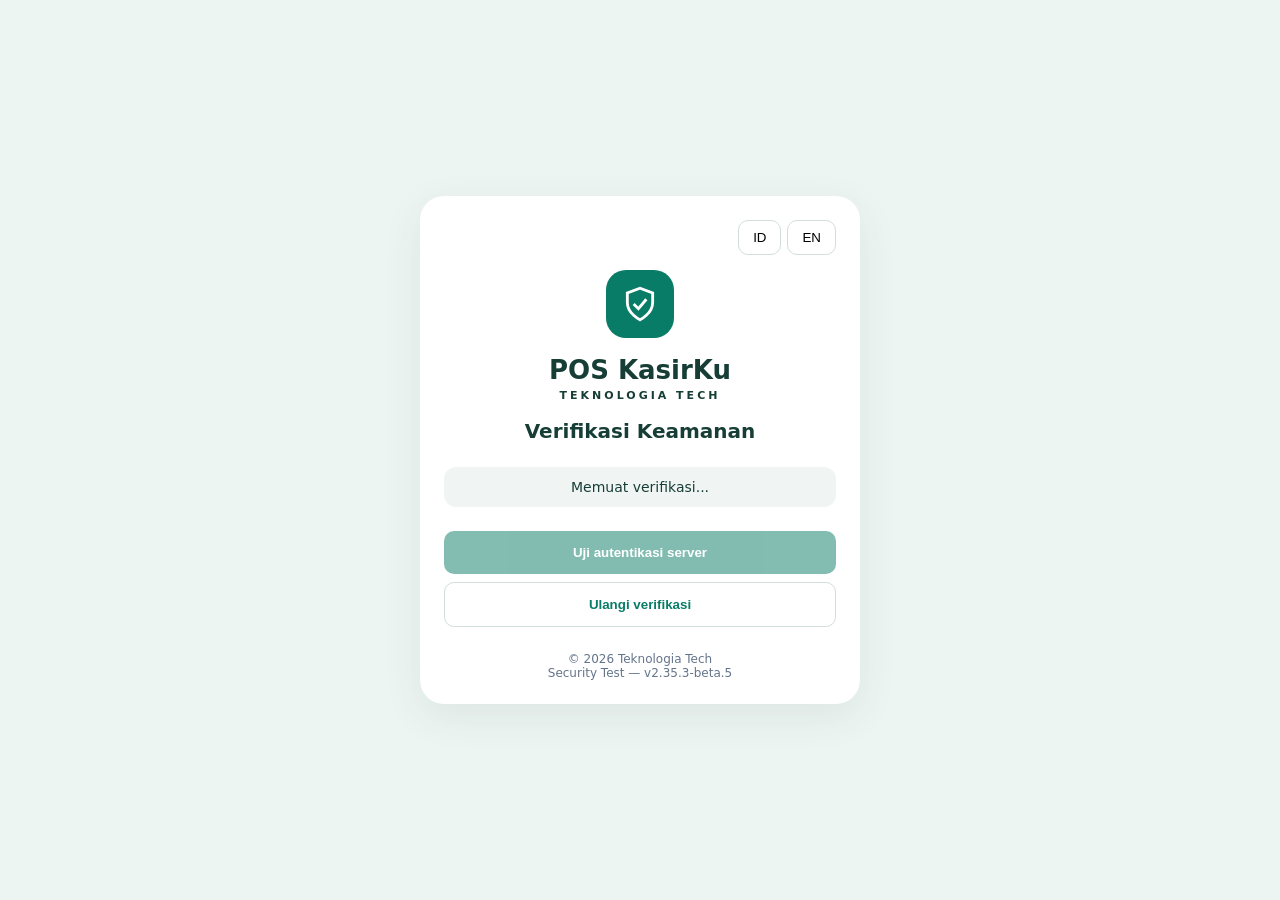
==== captcha.html @ 8009ff08 "Add files via upload" ====
<!DOCTYPE html>
<html lang="id">
<head>
<meta charset="UTF-8">
<meta name="viewport" content="width=device-width, initial-scale=1">
<meta name="referrer" content="no-referrer">
<meta name="robots" content="noindex,nofollow">
<title>Verifikasi Keamanan | POS KasirKu</title>

<style>
* { box-sizing: border-box; }
body {
  margin: 0;
  min-height: 100vh;
  display: grid;
  place-items: center;
  padding: 16px;
  background: #edf5f2;
  font-family: system-ui, sans-serif;
  color: #173e36;
}
main {
  width: 100%;
  max-width: 440px;
  padding: 24px;
  background: white;
  border-radius: 24px;
  box-shadow: 0 12px 40px #173e3615;
  text-align: center;
}
.logo {
  width: 68px;
  height: 68px;
  margin: 0 auto;
  background: #087c66;
  border-radius: 20px;
  display: grid;
  place-items: center;
}
h1 { font-size: 26px; margin-bottom: 4px; }
h2 { font-size: 20px; }
p { color: #64748b; line-height: 1.6; }
.brand {
  font-size: 11px;
  letter-spacing: 3px;
  font-weight: bold;
}
.language {
  display: flex;
  justify-content: flex-end;
  gap: 6px;
  margin-bottom: 15px;
}
button {
  border: 1px solid #d1ded9;
  border-radius: 10px;
  background: white;
  padding: 9px 14px;
  cursor: pointer;
}
button:disabled {
  opacity: .5;
  cursor: not-allowed;
}
#retry, #verify {
  width: 100%;
  padding: 14px;
  font-weight: bold;
  margin-top: 8px;
}
#verify {
  background: #087c66;
  color: white;
  border: 0;
}
#retry {
  color: #087c66;
}
#widget { margin: 24px 0; }
#status {
  padding: 12px;
  border-radius: 12px;
  background: #f0f5f3;
  font-size: 14px;
  margin-bottom: 16px;
}
#status.success {
  color: #087c66;
  background: #e0f5e9;
}
#status.error {
  color: #b91c1c;
  background: #fef2f2;
}
footer {
  font-size: 12px;
  color: #64748b;
  margin-top: 25px;
}
</style>
</head>

<body>
<main>
  <div class="language">
    <button id="lang-id" type="button">ID</button>
    <button id="lang-en" type="button">EN</button>
  </div>

  <div class="logo">
    <svg width="38" height="38"
         viewBox="0 0 24 24"
         fill="none"
         stroke="white"
         stroke-width="1.8"
         aria-hidden="true">
      <path d="M12 22s8-4 8-11V5l-8-3-8 3v6c0 7 8 11 8 11z"/>
      <path d="m8 12 3 3 5-6"/>
    </svg>
  </div>

  <h1>POS KasirKu</h1>
  <div class="brand">TEKNOLOGIA TECH</div>

  <h2 id="heading">Verifikasi Keamanan</h2>
  <p id="description"></p>

  <div id="widget"></div>

  <div id="status" role="status"
       aria-live="polite">
    Memuat verifikasi...
  </div>

  <button id="verify" type="button" disabled>
    Uji autentikasi server
  </button>

  <button id="retry" type="button">
    Ulangi verifikasi
  </button>

  <footer>
    © 2026 Teknologia Tech
    <br>
    Security Test — v2.35.3-beta.5
  </footer>
</main>

<script type="module">
import { createClient } from
"https://esm.sh/@supabase/supabase-js@2";

const SITE_KEY =
  "0x4AAAAAAGVklbjRU9m5_3Gk";

const SUPABASE_URL =
  "https://owemxpqdsivckapdijlw.supabase.co";

const SUPABASE_PUBLISHABLE_KEY =
  "sb_publishable_SkLHCYyHk6xi64DSNoS-YQ_I-SEwNlt";

const supabase = createClient(
  SUPABASE_URL,
  SUPABASE_PUBLISHABLE_KEY,
  {
    auth: {
      persistSession: false,
      autoRefreshToken: false,
      detectSessionInUrl: false
    }
  }
);

const messages = {
  id: {
    title: "Verifikasi Keamanan",
    desc: "Selesaikan CAPTCHA, kemudian uji autentikasi server.",
    loading: "Memuat verifikasi...",
    ready: "Silakan selesaikan pemeriksaan keamanan.",
    captcha: "CAPTCHA berhasil. Silakan uji autentikasi server.",
    processing: "Memvalidasi token melalui Supabase...",
    success: "Autentikasi Supabase dan validasi JWT berhasil.",
    expired: "Verifikasi kedaluwarsa. Silakan ulangi.",
    error: "Verifikasi gagal. Silakan coba kembali.",
    verify: "Uji autentikasi server",
    retry: "Ulangi verifikasi"
  },
  en: {
    title: "Security Verification",
    desc: "Complete CAPTCHA, then test server authentication.",
    loading: "Loading verification...",
    ready: "Please complete the security check.",
    captcha: "CAPTCHA completed. Test server authentication.",
    processing: "Validating token through Supabase...",
    success: "Supabase authentication and JWT validation successful.",
    expired: "Verification expired. Please try again.",
    error: "Verification failed. Please try again.",
    verify: "Test server authentication",
    retry: "Retry verification"
  }
};

const verifyButton = document.getElementById("verify");
const retryButton = document.getElementById("retry");

let language =
  navigator.language.startsWith("id") ? "id" : "en";

let widgetId = null;
let captchaToken = null;
let currentState = "loading";
let busy = false;
let completed = false;
let errorCode = "";

function setStatus(state, code = "") {
  currentState = state;
  errorCode = code;

  const el = document.getElementById("status");

  el.textContent =
    messages[language][state] +
    (code ? " (" + code + ")" : "");

  el.className =
    state === "success" || state === "captcha"
      ? "success"
      : state === "error"
        ? "error"
        : "";
}

function updateControls() {
  verifyButton.disabled =
    busy || completed || !captchaToken;

  retryButton.disabled = busy || completed;

  document.getElementById("lang-id").disabled = busy;
  document.getElementById("lang-en").disabled = busy;
}

function renderWidget() {
  if (!window.turnstile || completed || busy) return;

  captchaToken = null;
  updateControls();

  if (widgetId !== null) {
    turnstile.remove(widgetId);
  }

  setStatus("ready");

  widgetId = turnstile.render("#widget", {
    sitekey: SITE_KEY,
    theme: "light",
    size: "flexible",
    language: language,

    callback: function(token) {
      captchaToken = token;
      setStatus("captcha");
      updateControls();
    },

    "expired-callback": function() {
      captchaToken = null;
      if (!completed && !busy) {
        setStatus("expired");
        updateControls();
      }
    },

    "error-callback": function() {
      captchaToken = null;
      if (!completed && !busy) {
        setStatus("error");
        updateControls();
      }
    }
  });
}

function setLanguage(value) {
  language = value;
  document.documentElement.lang = value;

  document.getElementById("heading").textContent =
    messages[value].title;

  document.getElementById("description").textContent =
    messages[value].desc;

  verifyButton.textContent = messages[value].verify;
  retryButton.textContent = messages[value].retry;

  setStatus(currentState, errorCode);

  if (window.turnstile && !completed && !busy) {
    renderWidget();
  }
}

async function verifyAuthentication() {
  if (busy || completed || !captchaToken) return;

  busy = true;

  const token = captchaToken;
  captchaToken = null;

  updateControls();
  setStatus("processing");

  try {
    const { data, error } =
      await supabase.auth.signInAnonymously({
        options: {
          captchaToken: token
        }
      });

    if (error) {
      const safeCode =
        /^[a-z0-9_]{1,80}$/i.test(error.code || "")
          ? error.code
          : "AUTH_FAILED";

      setStatus("error", safeCode);
      return;
    }

    if (
      !data.session ||
      !data.user ||
      data.user.is_anonymous !== true
    ) {
      setStatus("error", "INVALID_SESSION");
      return;
    }

    
const { data: apiResult, error: apiError } =
  await supabase.functions.invoke(
    "reviewer-access",
    {
      body: {
        action: "session-check"
      },
      headers: {
        Authorization:
          "Bearer " + data.session.access_token
      }
    }
  );

if (
  apiError ||
  !apiResult ||
  apiResult.success !== true ||
  apiResult.code !== "SESSION_VALIDATED" ||
  apiResult.anonymous_session !== true ||
  apiResult.version !== "2.35.3-beta.5" ||
  apiResult.entitlement_issued !== false
) {
  await supabase.auth.signOut({ scope: "local" });
  setStatus("error", "JWT_VALIDATION_FAILED");
  return;
}



completed = true;
setStatus("success", "JWT_VALIDATED");



    // End temporary browser session.
    // Do not publish or log authentication tokens.
    await supabase.auth.signOut({ scope: "local" });

  } catch {
    if (!completed) {
      setStatus("error", "CONNECTION_FAILED");
    }
  } finally {
    busy = false;
    updateControls();
  }
}

verifyButton.onclick = verifyAuthentication;

retryButton.onclick = () => {
  if (busy || completed) return;

  captchaToken = null;

  if (window.turnstile) {
    renderWidget();
  } else {
    location.reload();
  }
};

document.getElementById("lang-id").onclick =
  () => setLanguage("id");

document.getElementById("lang-en").onclick =
  () => setLanguage("en");

window.onTurnstileLoaded = renderWidget;

setLanguage(language);
updateControls();

const script = document.createElement("script");

script.src =
  "https://challenges.cloudflare.com/turnstile/v0/api.js?render=explicit&onload=onTurnstileLoaded";

script.async = true;
script.onerror = () => setStatus("error");

document.head.appendChild(script);
</script>
</body>
</html>
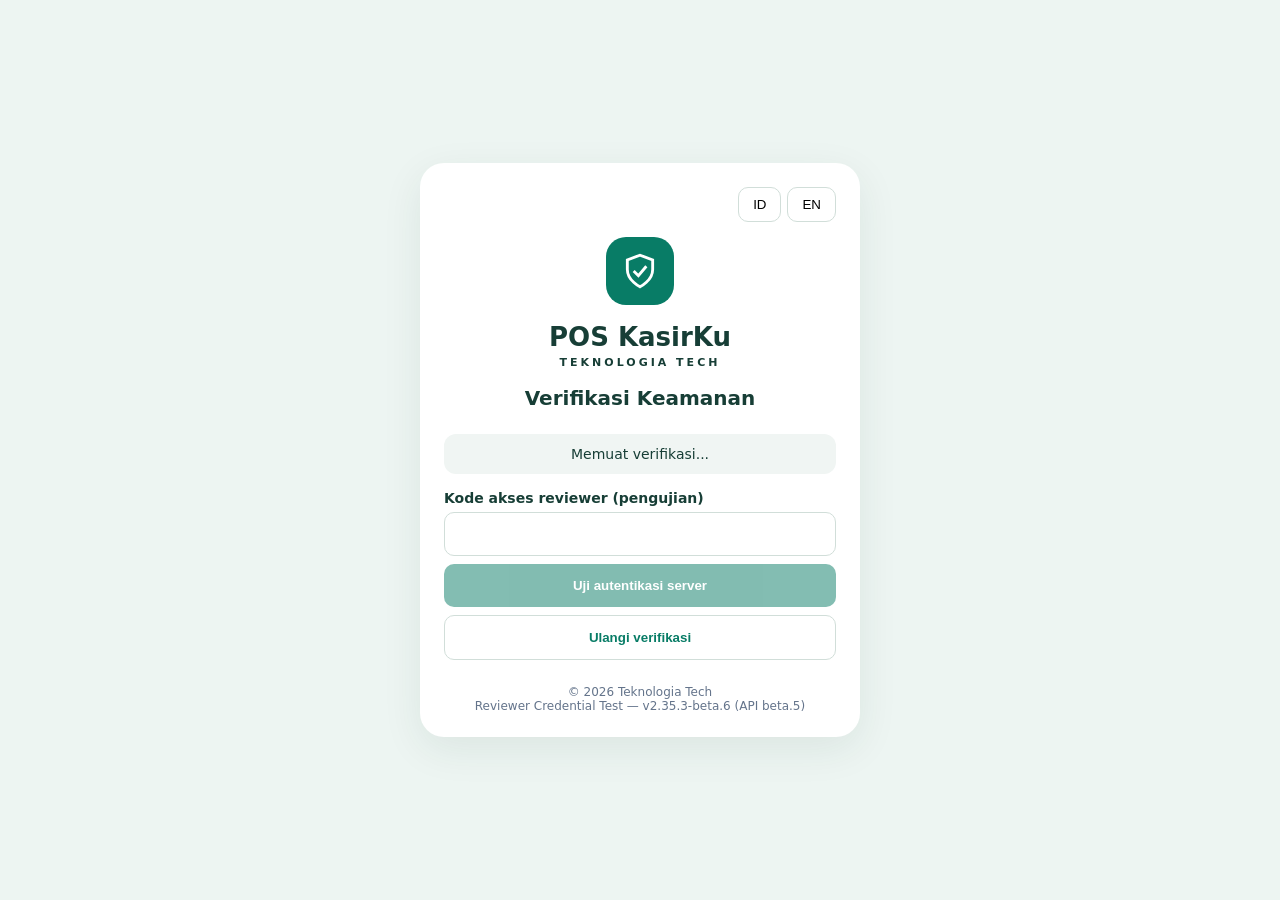
==== commit fd274800: "Add files via upload" ====
--- a/captcha.html
+++ b/captcha.html
@@ -1,432 +1,426 @@
-
-<!DOCTYPE html>
-<html lang="id">
-<head>
-<meta charset="UTF-8">
-<meta name="viewport" content="width=device-width, initial-scale=1">
-<meta name="referrer" content="no-referrer">
-<meta name="robots" content="noindex,nofollow">
-<title>Verifikasi Keamanan | POS KasirKu</title>
-
-<style>
-* { box-sizing: border-box; }
-body {
-  margin: 0;
-  min-height: 100vh;
-  display: grid;
-  place-items: center;
-  padding: 16px;
-  background: #edf5f2;
-  font-family: system-ui, sans-serif;
-  color: #173e36;
-}
-main {
-  width: 100%;
-  max-width: 440px;
-  padding: 24px;
-  background: white;
-  border-radius: 24px;
-  box-shadow: 0 12px 40px #173e3615;
-  text-align: center;
-}
-.logo {
-  width: 68px;
-  height: 68px;
-  margin: 0 auto;
-  background: #087c66;
-  border-radius: 20px;
-  display: grid;
-  place-items: center;
-}
-h1 { font-size: 26px; margin-bottom: 4px; }
-h2 { font-size: 20px; }
-p { color: #64748b; line-height: 1.6; }
-.brand {
-  font-size: 11px;
-  letter-spacing: 3px;
-  font-weight: bold;
-}
-.language {
-  display: flex;
-  justify-content: flex-end;
-  gap: 6px;
-  margin-bottom: 15px;
-}
-button {
-  border: 1px solid #d1ded9;
-  border-radius: 10px;
-  background: white;
-  padding: 9px 14px;
-  cursor: pointer;
-}
-button:disabled {
-  opacity: .5;
-  cursor: not-allowed;
-}
-#retry, #verify {
-  width: 100%;
-  padding: 14px;
-  font-weight: bold;
-  margin-top: 8px;
-}
-#verify {
-  background: #087c66;
-  color: white;
-  border: 0;
-}
-#retry {
-  color: #087c66;
-}
-#widget { margin: 24px 0; }
-#status {
-  padding: 12px;
-  border-radius: 12px;
-  background: #f0f5f3;
-  font-size: 14px;
-  margin-bottom: 16px;
-}
-#status.success {
-  color: #087c66;
-  background: #e0f5e9;
-}
-#status.error {
-  color: #b91c1c;
-  background: #fef2f2;
-}
-footer {
-  font-size: 12px;
-  color: #64748b;
-  margin-top: 25px;
-}
-</style>
-</head>
-
-<body>
-<main>
-  <div class="language">
-    <button id="lang-id" type="button">ID</button>
-    <button id="lang-en" type="button">EN</button>
-  </div>
-
-  <div class="logo">
-    <svg width="38" height="38"
-         viewBox="0 0 24 24"
-         fill="none"
-         stroke="white"
-         stroke-width="1.8"
-         aria-hidden="true">
-      <path d="M12 22s8-4 8-11V5l-8-3-8 3v6c0 7 8 11 8 11z"/>
-      <path d="m8 12 3 3 5-6"/>
-    </svg>
-  </div>
-
-  <h1>POS KasirKu</h1>
-  <div class="brand">TEKNOLOGIA TECH</div>
-
-  <h2 id="heading">Verifikasi Keamanan</h2>
-  <p id="description"></p>
-
-  <div id="widget"></div>
-
-  <div id="status" role="status"
-       aria-live="polite">
-    Memuat verifikasi...
-  </div>
-
-  <button id="verify" type="button" disabled>
-    Uji autentikasi server
-  </button>
-
-  <button id="retry" type="button">
-    Ulangi verifikasi
-  </button>
-
-  <footer>
-    © 2026 Teknologia Tech
-    <br>
-    Security Test — v2.35.3-beta.5
-  </footer>
-</main>
-
-<script type="module">
-import { createClient } from
-"https://esm.sh/@supabase/supabase-js@2";
-
-const SITE_KEY =
-  "0x4AAAAAAGVklbjRU9m5_3Gk";
-
-const SUPABASE_URL =
-  "https://owemxpqdsivckapdijlw.supabase.co";
-
-const SUPABASE_PUBLISHABLE_KEY =
-  "sb_publishable_SkLHCYyHk6xi64DSNoS-YQ_I-SEwNlt";
-
-const supabase = createClient(
-  SUPABASE_URL,
-  SUPABASE_PUBLISHABLE_KEY,
-  {
-    auth: {
-      persistSession: false,
-      autoRefreshToken: false,
-      detectSessionInUrl: false
-    }
-  }
-);
-
-const messages = {
-  id: {
-    title: "Verifikasi Keamanan",
-    desc: "Selesaikan CAPTCHA, kemudian uji autentikasi server.",
-    loading: "Memuat verifikasi...",
-    ready: "Silakan selesaikan pemeriksaan keamanan.",
-    captcha: "CAPTCHA berhasil. Silakan uji autentikasi server.",
-    processing: "Memvalidasi token melalui Supabase...",
-    success: "Autentikasi Supabase dan validasi JWT berhasil.",
-    expired: "Verifikasi kedaluwarsa. Silakan ulangi.",
-    error: "Verifikasi gagal. Silakan coba kembali.",
-    verify: "Uji autentikasi server",
-    retry: "Ulangi verifikasi"
-  },
-  en: {
-    title: "Security Verification",
-    desc: "Complete CAPTCHA, then test server authentication.",
-    loading: "Loading verification...",
-    ready: "Please complete the security check.",
-    captcha: "CAPTCHA completed. Test server authentication.",
-    processing: "Validating token through Supabase...",
-    success: "Supabase authentication and JWT validation successful.",
-    expired: "Verification expired. Please try again.",
-    error: "Verification failed. Please try again.",
-    verify: "Test server authentication",
-    retry: "Retry verification"
-  }
-};
-
-const verifyButton = document.getElementById("verify");
-const retryButton = document.getElementById("retry");
-
-let language =
-  navigator.language.startsWith("id") ? "id" : "en";
-
-let widgetId = null;
-let captchaToken = null;
-let currentState = "loading";
-let busy = false;
-let completed = false;
-let errorCode = "";
-
-function setStatus(state, code = "") {
-  currentState = state;
-  errorCode = code;
-
-  const el = document.getElementById("status");
-
-  el.textContent =
-    messages[language][state] +
-    (code ? " (" + code + ")" : "");
-
-  el.className =
-    state === "success" || state === "captcha"
-      ? "success"
-      : state === "error"
-        ? "error"
-        : "";
-}
-
-function updateControls() {
-  verifyButton.disabled =
-    busy || completed || !captchaToken;
-
-  retryButton.disabled = busy || completed;
-
-  document.getElementById("lang-id").disabled = busy;
-  document.getElementById("lang-en").disabled = busy;
-}
-
-function renderWidget() {
-  if (!window.turnstile || completed || busy) return;
-
-  captchaToken = null;
-  updateControls();
-
-  if (widgetId !== null) {
-    turnstile.remove(widgetId);
-  }
-
-  setStatus("ready");
-
-  widgetId = turnstile.render("#widget", {
-    sitekey: SITE_KEY,
-    theme: "light",
-    size: "flexible",
-    language: language,
-
-    callback: function(token) {
-      captchaToken = token;
-      setStatus("captcha");
-      updateControls();
-    },
-
-    "expired-callback": function() {
-      captchaToken = null;
-      if (!completed && !busy) {
-        setStatus("expired");
-        updateControls();
-      }
-    },
-
-    "error-callback": function() {
-      captchaToken = null;
-      if (!completed && !busy) {
-        setStatus("error");
-        updateControls();
-      }
-    }
-  });
-}
-
-function setLanguage(value) {
-  language = value;
-  document.documentElement.lang = value;
-
-  document.getElementById("heading").textContent =
-    messages[value].title;
-
-  document.getElementById("description").textContent =
-    messages[value].desc;
-
-  verifyButton.textContent = messages[value].verify;
-  retryButton.textContent = messages[value].retry;
-
-  setStatus(currentState, errorCode);
-
-  if (window.turnstile && !completed && !busy) {
-    renderWidget();
-  }
-}
-
-async function verifyAuthentication() {
-  if (busy || completed || !captchaToken) return;
-
-  busy = true;
-
-  const token = captchaToken;
-  captchaToken = null;
-
-  updateControls();
-  setStatus("processing");
-
-  try {
-    const { data, error } =
-      await supabase.auth.signInAnonymously({
-        options: {
-          captchaToken: token
-        }
-      });
-
-    if (error) {
-      const safeCode =
-        /^[a-z0-9_]{1,80}$/i.test(error.code || "")
-          ? error.code
-          : "AUTH_FAILED";
-
-      setStatus("error", safeCode);
-      return;
-    }
-
-    if (
-      !data.session ||
-      !data.user ||
-      data.user.is_anonymous !== true
-    ) {
-      setStatus("error", "INVALID_SESSION");
-      return;
-    }
-
-    
-const { data: apiResult, error: apiError } =
-  await supabase.functions.invoke(
-    "reviewer-access",
-    {
-      body: {
-        action: "session-check"
-      },
-      headers: {
-        Authorization:
-          "Bearer " + data.session.access_token
-      }
-    }
-  );
-
-if (
-  apiError ||
-  !apiResult ||
-  apiResult.success !== true ||
-  apiResult.code !== "SESSION_VALIDATED" ||
-  apiResult.anonymous_session !== true ||
-  apiResult.version !== "2.35.3-beta.5" ||
-  apiResult.entitlement_issued !== false
-) {
-  await supabase.auth.signOut({ scope: "local" });
-  setStatus("error", "JWT_VALIDATION_FAILED");
-  return;
-}
-
-
-
-completed = true;
-setStatus("success", "JWT_VALIDATED");
-
-
-
-    // End temporary browser session.
-    // Do not publish or log authentication tokens.
-    await supabase.auth.signOut({ scope: "local" });
-
-  } catch {
-    if (!completed) {
-      setStatus("error", "CONNECTION_FAILED");
-    }
-  } finally {
-    busy = false;
-    updateControls();
-  }
-}
-
-verifyButton.onclick = verifyAuthentication;
-
-retryButton.onclick = () => {
-  if (busy || completed) return;
-
-  captchaToken = null;
-
-  if (window.turnstile) {
-    renderWidget();
-  } else {
-    location.reload();
-  }
-};
-
-document.getElementById("lang-id").onclick =
-  () => setLanguage("id");
-
-document.getElementById("lang-en").onclick =
-  () => setLanguage("en");
-
-window.onTurnstileLoaded = renderWidget;
-
-setLanguage(language);
-updateControls();
-
-const script = document.createElement("script");
-
-script.src =
-  "https://challenges.cloudflare.com/turnstile/v0/api.js?render=explicit&onload=onTurnstileLoaded";
-
-script.async = true;
-script.onerror = () => setStatus("error");
-
-document.head.appendChild(script);
-</script>
-</body>
-</html>
+
+<!DOCTYPE html>
+<html lang="id">
+<head>
+<meta charset="UTF-8">
+<meta name="viewport" content="width=device-width, initial-scale=1">
+<meta name="referrer" content="no-referrer">
+<meta name="robots" content="noindex,nofollow">
+<title>Verifikasi Keamanan | POS KasirKu</title>
+
+<style>
+* { box-sizing: border-box; }
+body {
+  margin: 0;
+  min-height: 100vh;
+  display: grid;
+  place-items: center;
+  padding: 16px;
+  background: #edf5f2;
+  font-family: system-ui, sans-serif;
+  color: #173e36;
+}
+main {
+  width: 100%;
+  max-width: 440px;
+  padding: 24px;
+  background: white;
+  border-radius: 24px;
+  box-shadow: 0 12px 40px #173e3615;
+  text-align: center;
+}
+.logo {
+  width: 68px;
+  height: 68px;
+  margin: 0 auto;
+  background: #087c66;
+  border-radius: 20px;
+  display: grid;
+  place-items: center;
+}
+h1 { font-size: 26px; margin-bottom: 4px; }
+h2 { font-size: 20px; }
+p { color: #64748b; line-height: 1.6; }
+.brand {
+  font-size: 11px;
+  letter-spacing: 3px;
+  font-weight: bold;
+}
+.language {
+  display: flex;
+  justify-content: flex-end;
+  gap: 6px;
+  margin-bottom: 15px;
+}
+button {
+  border: 1px solid #d1ded9;
+  border-radius: 10px;
+  background: white;
+  padding: 9px 14px;
+  cursor: pointer;
+}
+button:disabled {
+  opacity: .5;
+  cursor: not-allowed;
+}
+#retry, #verify {
+  width: 100%;
+  padding: 14px;
+  font-weight: bold;
+  margin-top: 8px;
+}
+#verify {
+  background: #087c66;
+  color: white;
+  border: 0;
+}
+#retry {
+  color: #087c66;
+}
+#widget { margin: 24px 0; }
+#reviewer-label { display:block; text-align:left; font-size:14px; font-weight:600; margin: 12px 0 6px; }
+#reviewer-code { width:100%; border:1px solid #d1ded9; border-radius:10px; padding:12px; font-size:16px; }
+#reviewer-code:focus { outline:2px solid #087c66; outline-offset:2px; }
+#status {
+  padding: 12px;
+  border-radius: 12px;
+  background: #f0f5f3;
+  font-size: 14px;
+  margin-bottom: 16px;
+}
+#status.success {
+  color: #087c66;
+  background: #e0f5e9;
+}
+#status.error {
+  color: #b91c1c;
+  background: #fef2f2;
+}
+footer {
+  font-size: 12px;
+  color: #64748b;
+  margin-top: 25px;
+}
+</style>
+</head>
+
+<body>
+<main>
+  <div class="language">
+    <button id="lang-id" type="button">ID</button>
+    <button id="lang-en" type="button">EN</button>
+  </div>
+
+  <div class="logo">
+    <svg width="38" height="38"
+         viewBox="0 0 24 24"
+         fill="none"
+         stroke="white"
+         stroke-width="1.8"
+         aria-hidden="true">
+      <path d="M12 22s8-4 8-11V5l-8-3-8 3v6c0 7 8 11 8 11z"/>
+      <path d="m8 12 3 3 5-6"/>
+    </svg>
+  </div>
+
+  <h1>POS KasirKu</h1>
+  <div class="brand">TEKNOLOGIA TECH</div>
+
+  <h2 id="heading">Verifikasi Keamanan</h2>
+  <p id="description"></p>
+
+  <div id="widget"></div>
+
+  <div id="status" role="status"
+       aria-live="polite">
+    Memuat verifikasi...
+  </div>
+
+  <label id="reviewer-label" for="reviewer-code">Kode akses reviewer (pengujian)</label>
+  <input id="reviewer-code" type="password" maxlength="32" autocomplete="off" autocapitalize="none" spellcheck="false" required>
+  <button id="verify" type="button" disabled>
+    Uji autentikasi server
+  </button>
+
+  <button id="retry" type="button">
+    Ulangi verifikasi
+  </button>
+
+  <footer>
+    © 2026 Teknologia Tech
+    <br>
+    Reviewer Credential Test — v2.35.3-beta.6 (API beta.5)
+  </footer>
+</main>
+
+<script type="module">
+import { createClient } from
+"https://esm.sh/@supabase/supabase-js@2";
+
+const SITE_KEY =
+  "0x4AAAAAAGVklbjRU9m5_3Gk";
+
+const SUPABASE_URL =
+  "https://owemxpqdsivckapdijlw.supabase.co";
+
+const SUPABASE_PUBLISHABLE_KEY =
+  "sb_publishable_SkLHCYyHk6xi64DSNoS-YQ_I-SEwNlt";
+
+const supabase = createClient(
+  SUPABASE_URL,
+  SUPABASE_PUBLISHABLE_KEY,
+  {
+    auth: {
+      persistSession: false,
+      autoRefreshToken: false,
+      detectSessionInUrl: false
+    }
+  }
+);
+
+const messages = {
+  id: {
+    title: "Verifikasi Keamanan",
+    desc: "Masukkan kode reviewer, selesaikan CAPTCHA, lalu uji akses.",
+    loading: "Memuat verifikasi...",
+    ready: "Silakan selesaikan pemeriksaan keamanan.",
+    captcha: "CAPTCHA berhasil. Silakan uji akses reviewer.",
+    processing: "Memvalidasi token melalui Supabase...",
+    success: "Autentikasi, JWT, dan kredensial reviewer berhasil divalidasi. Lisensi belum diterbitkan.",
+    reviewerLabel: "Kode akses reviewer (pengujian)",
+    expired: "Verifikasi kedaluwarsa. Silakan ulangi.",
+    error: "Verifikasi gagal. Silakan coba kembali.",
+    verify: "Uji akses reviewer",
+    retry: "Ulangi verifikasi"
+  },
+  en: {
+    title: "Security Verification",
+    desc: "Enter the reviewer code, complete CAPTCHA, then test access.",
+    loading: "Loading verification...",
+    ready: "Please complete the security check.",
+    captcha: "CAPTCHA completed. Test reviewer access.",
+    processing: "Validating token through Supabase...",
+    success: "Authentication, JWT and reviewer credentials validated. No entitlement issued.",
+    reviewerLabel: "Reviewer access code (test)",
+    expired: "Verification expired. Please try again.",
+    error: "Verification failed. Please try again.",
+    verify: "Test reviewer access",
+    retry: "Retry verification"
+  }
+};
+
+const verifyButton = document.getElementById("verify");
+const retryButton = document.getElementById("retry");
+const reviewerInput = document.getElementById("reviewer-code");
+
+let language =
+  navigator.language.startsWith("id") ? "id" : "en";
+
+let widgetId = null;
+let captchaToken = null;
+let currentState = "loading";
+let busy = false;
+let completed = false;
+let errorCode = "";
+
+function setStatus(state, code = "") {
+  currentState = state;
+  errorCode = code;
+
+  const el = document.getElementById("status");
+
+  el.textContent =
+    messages[language][state] +
+    (code ? " (" + code + ")" : "");
+
+  el.className =
+    state === "success" || state === "captcha"
+      ? "success"
+      : state === "error"
+        ? "error"
+        : "";
+}
+
+function updateControls() {
+  verifyButton.disabled =
+    busy || completed || !captchaToken || !/^[0-9a-f]{32}$/i.test(reviewerInput.value.trim());
+  reviewerInput.disabled = busy || completed;
+
+  retryButton.disabled = busy || completed;
+
+  document.getElementById("lang-id").disabled = busy;
+  document.getElementById("lang-en").disabled = busy;
+}
+
+function renderWidget() {
+  if (!window.turnstile || completed || busy) return;
+
+  captchaToken = null;
+  updateControls();
+
+  if (widgetId !== null) {
+    turnstile.remove(widgetId);
+  }
+
+  setStatus("ready");
+
+  widgetId = turnstile.render("#widget", {
+    sitekey: SITE_KEY,
+    theme: "light",
+    size: "flexible",
+    language: language,
+
+    callback: function(token) {
+      if (busy || completed) return;
+      captchaToken = token;
+      setStatus("captcha");
+      updateControls();
+    },
+
+    "expired-callback": function() {
+      captchaToken = null;
+      if (!completed && !busy) {
+        setStatus("expired");
+        updateControls();
+      }
+    },
+
+    "error-callback": function() {
+      captchaToken = null;
+      if (!completed && !busy) {
+        setStatus("error");
+        updateControls();
+      }
+    }
+  });
+}
+
+function setLanguage(value) {
+  language = value;
+  document.documentElement.lang = value;
+
+  document.getElementById("heading").textContent =
+    messages[value].title;
+
+  document.getElementById("description").textContent =
+    messages[value].desc;
+
+  document.getElementById("reviewer-label").textContent = messages[value].reviewerLabel;
+  verifyButton.textContent = messages[value].verify;
+  retryButton.textContent = messages[value].retry;
+
+  setStatus(currentState, errorCode);
+
+  if (window.turnstile && !completed && !busy) {
+    renderWidget();
+  }
+}
+
+async function verifyAuthentication() {
+  if (busy || completed || !captchaToken) return;
+  let reviewerCode = reviewerInput.value.trim().toLowerCase();
+  if (!/^[0-9a-f]{32}$/.test(reviewerCode)) return;
+  reviewerInput.value = "";
+  busy = true;
+  const token = captchaToken;
+  captchaToken = null;
+  updateControls();
+  setStatus("processing");
+  let signedIn = false;
+  try {
+    const { data, error } = await supabase.auth.signInAnonymously({
+      options: { captchaToken: token }
+    });
+    if (error) {
+      const safeCode = /^[a-z0-9_]{1,80}$/i.test(error.code || "") ? error.code : "AUTH_FAILED";
+      setStatus("error", safeCode);
+      return;
+    }
+    signedIn = !!data.session;
+    if (!data.session || !data.user || data.user.is_anonymous !== true) {
+      setStatus("error", "INVALID_SESSION");
+      return;
+    }
+    const headers = {
+      "Content-Type": "application/json",
+      "apikey": SUPABASE_PUBLISHABLE_KEY,
+      "Authorization": "Bearer " + data.session.access_token
+    };
+    const endpoint = SUPABASE_URL + "/functions/v1/reviewer-access";
+    const sessionResponse = await fetch(endpoint, {
+      method: "POST", headers, body: JSON.stringify({ action: "session-check" })
+    });
+    const sessionResult = await sessionResponse.json();
+    if (sessionResponse.status !== 200 || sessionResult.success !== true ||
+        sessionResult.code !== "SESSION_VALIDATED" || sessionResult.anonymous_session !== true ||
+        sessionResult.version !== "2.35.3-beta.5" || sessionResult.entitlement_issued !== false) {
+      setStatus("error", "JWT_VALIDATION_FAILED");
+      return;
+    }
+    const response = await fetch(endpoint, {
+      method: "POST", headers,
+      body: JSON.stringify({ action: "authenticate", access_code: reviewerCode })
+    });
+    reviewerCode = "";
+    const result = await response.json();
+    if (response.status !== 200 || result.success !== true ||
+        result.code !== "CREDENTIAL_VALIDATED" || result.entitlement_issued !== false ||
+        result.version !== "2.35.3-beta.5") {
+      const safeCode = ["INVALID_CREDENTIALS", "RATE_LIMITED", "SECURITY_CHECK_UNAVAILABLE", "DATABASE_UNAVAILABLE", "INVALID_SESSION"].includes(result.code) ? result.code : "REVIEWER_VALIDATION_FAILED";
+      setStatus("error", safeCode);
+      return;
+    }
+    completed = true;
+    setStatus("success", "REVIEWER_VALIDATED");
+  } catch {
+    if (!completed) setStatus("error", "CONNECTION_FAILED");
+  } finally {
+    reviewerCode = "";
+    reviewerInput.value = "";
+    if (signedIn) {
+      try { await supabase.auth.signOut({ scope: "local" }); } catch { /* session is not persisted */ }
+    }
+    busy = false;
+    updateControls();
+  }
+}
+
+reviewerInput.addEventListener("input", updateControls);
+
+verifyButton.onclick = verifyAuthentication;
+
+retryButton.onclick = () => {
+  if (busy || completed) return;
+
+  captchaToken = null;
+
+  if (window.turnstile) {
+    renderWidget();
+  } else {
+    location.reload();
+  }
+};
+
+document.getElementById("lang-id").onclick =
+  () => setLanguage("id");
+
+document.getElementById("lang-en").onclick =
+  () => setLanguage("en");
+
+window.onTurnstileLoaded = renderWidget;
+
+setLanguage(language);
+updateControls();
+
+const script = document.createElement("script");
+
+script.src =
+  "https://challenges.cloudflare.com/turnstile/v0/api.js?render=explicit&onload=onTurnstileLoaded";
+
+script.async = true;
+script.onerror = () => setStatus("error");
+
+document.head.appendChild(script);
+</script>
+</body>
+</html>
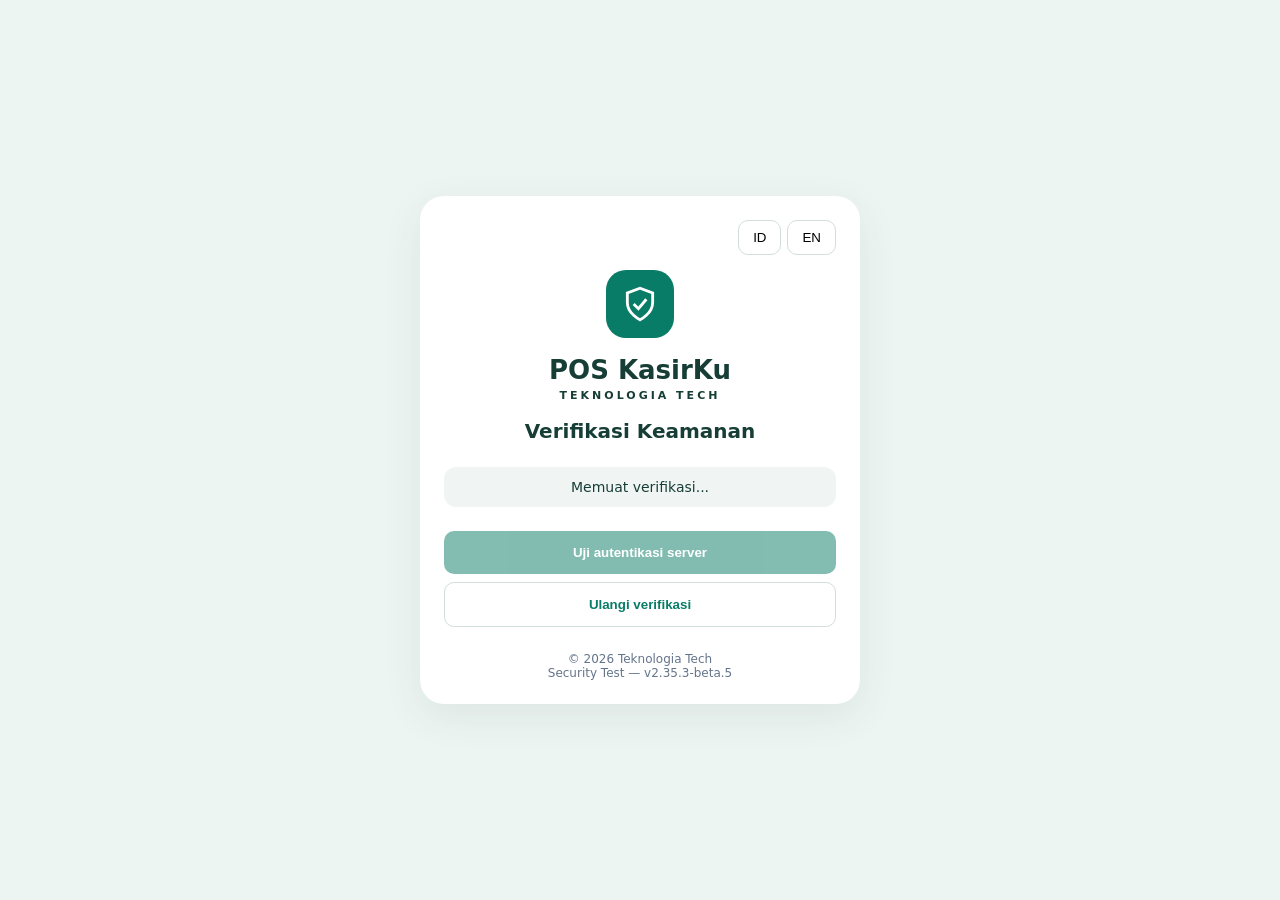
==== commit 95b125b2: "Add files via upload" ====
--- a/captcha.html
+++ b/captcha.html
@@ -1,426 +1,432 @@
-
-<!DOCTYPE html>
-<html lang="id">
-<head>
-<meta charset="UTF-8">
-<meta name="viewport" content="width=device-width, initial-scale=1">
-<meta name="referrer" content="no-referrer">
-<meta name="robots" content="noindex,nofollow">
-<title>Verifikasi Keamanan | POS KasirKu</title>
-
-<style>
-* { box-sizing: border-box; }
-body {
-  margin: 0;
-  min-height: 100vh;
-  display: grid;
-  place-items: center;
-  padding: 16px;
-  background: #edf5f2;
-  font-family: system-ui, sans-serif;
-  color: #173e36;
-}
-main {
-  width: 100%;
-  max-width: 440px;
-  padding: 24px;
-  background: white;
-  border-radius: 24px;
-  box-shadow: 0 12px 40px #173e3615;
-  text-align: center;
-}
-.logo {
-  width: 68px;
-  height: 68px;
-  margin: 0 auto;
-  background: #087c66;
-  border-radius: 20px;
-  display: grid;
-  place-items: center;
-}
-h1 { font-size: 26px; margin-bottom: 4px; }
-h2 { font-size: 20px; }
-p { color: #64748b; line-height: 1.6; }
-.brand {
-  font-size: 11px;
-  letter-spacing: 3px;
-  font-weight: bold;
-}
-.language {
-  display: flex;
-  justify-content: flex-end;
-  gap: 6px;
-  margin-bottom: 15px;
-}
-button {
-  border: 1px solid #d1ded9;
-  border-radius: 10px;
-  background: white;
-  padding: 9px 14px;
-  cursor: pointer;
-}
-button:disabled {
-  opacity: .5;
-  cursor: not-allowed;
-}
-#retry, #verify {
-  width: 100%;
-  padding: 14px;
-  font-weight: bold;
-  margin-top: 8px;
-}
-#verify {
-  background: #087c66;
-  color: white;
-  border: 0;
-}
-#retry {
-  color: #087c66;
-}
-#widget { margin: 24px 0; }
-#reviewer-label { display:block; text-align:left; font-size:14px; font-weight:600; margin: 12px 0 6px; }
-#reviewer-code { width:100%; border:1px solid #d1ded9; border-radius:10px; padding:12px; font-size:16px; }
-#reviewer-code:focus { outline:2px solid #087c66; outline-offset:2px; }
-#status {
-  padding: 12px;
-  border-radius: 12px;
-  background: #f0f5f3;
-  font-size: 14px;
-  margin-bottom: 16px;
-}
-#status.success {
-  color: #087c66;
-  background: #e0f5e9;
-}
-#status.error {
-  color: #b91c1c;
-  background: #fef2f2;
-}
-footer {
-  font-size: 12px;
-  color: #64748b;
-  margin-top: 25px;
-}
-</style>
-</head>
-
-<body>
-<main>
-  <div class="language">
-    <button id="lang-id" type="button">ID</button>
-    <button id="lang-en" type="button">EN</button>
-  </div>
-
-  <div class="logo">
-    <svg width="38" height="38"
-         viewBox="0 0 24 24"
-         fill="none"
-         stroke="white"
-         stroke-width="1.8"
-         aria-hidden="true">
-      <path d="M12 22s8-4 8-11V5l-8-3-8 3v6c0 7 8 11 8 11z"/>
-      <path d="m8 12 3 3 5-6"/>
-    </svg>
-  </div>
-
-  <h1>POS KasirKu</h1>
-  <div class="brand">TEKNOLOGIA TECH</div>
-
-  <h2 id="heading">Verifikasi Keamanan</h2>
-  <p id="description"></p>
-
-  <div id="widget"></div>
-
-  <div id="status" role="status"
-       aria-live="polite">
-    Memuat verifikasi...
-  </div>
-
-  <label id="reviewer-label" for="reviewer-code">Kode akses reviewer (pengujian)</label>
-  <input id="reviewer-code" type="password" maxlength="32" autocomplete="off" autocapitalize="none" spellcheck="false" required>
-  <button id="verify" type="button" disabled>
-    Uji autentikasi server
-  </button>
-
-  <button id="retry" type="button">
-    Ulangi verifikasi
-  </button>
-
-  <footer>
-    © 2026 Teknologia Tech
-    <br>
-    Reviewer Credential Test — v2.35.3-beta.6 (API beta.5)
-  </footer>
-</main>
-
-<script type="module">
-import { createClient } from
-"https://esm.sh/@supabase/supabase-js@2";
-
-const SITE_KEY =
-  "0x4AAAAAAGVklbjRU9m5_3Gk";
-
-const SUPABASE_URL =
-  "https://owemxpqdsivckapdijlw.supabase.co";
-
-const SUPABASE_PUBLISHABLE_KEY =
-  "sb_publishable_SkLHCYyHk6xi64DSNoS-YQ_I-SEwNlt";
-
-const supabase = createClient(
-  SUPABASE_URL,
-  SUPABASE_PUBLISHABLE_KEY,
-  {
-    auth: {
-      persistSession: false,
-      autoRefreshToken: false,
-      detectSessionInUrl: false
-    }
-  }
-);
-
-const messages = {
-  id: {
-    title: "Verifikasi Keamanan",
-    desc: "Masukkan kode reviewer, selesaikan CAPTCHA, lalu uji akses.",
-    loading: "Memuat verifikasi...",
-    ready: "Silakan selesaikan pemeriksaan keamanan.",
-    captcha: "CAPTCHA berhasil. Silakan uji akses reviewer.",
-    processing: "Memvalidasi token melalui Supabase...",
-    success: "Autentikasi, JWT, dan kredensial reviewer berhasil divalidasi. Lisensi belum diterbitkan.",
-    reviewerLabel: "Kode akses reviewer (pengujian)",
-    expired: "Verifikasi kedaluwarsa. Silakan ulangi.",
-    error: "Verifikasi gagal. Silakan coba kembali.",
-    verify: "Uji akses reviewer",
-    retry: "Ulangi verifikasi"
-  },
-  en: {
-    title: "Security Verification",
-    desc: "Enter the reviewer code, complete CAPTCHA, then test access.",
-    loading: "Loading verification...",
-    ready: "Please complete the security check.",
-    captcha: "CAPTCHA completed. Test reviewer access.",
-    processing: "Validating token through Supabase...",
-    success: "Authentication, JWT and reviewer credentials validated. No entitlement issued.",
-    reviewerLabel: "Reviewer access code (test)",
-    expired: "Verification expired. Please try again.",
-    error: "Verification failed. Please try again.",
-    verify: "Test reviewer access",
-    retry: "Retry verification"
-  }
-};
-
-const verifyButton = document.getElementById("verify");
-const retryButton = document.getElementById("retry");
-const reviewerInput = document.getElementById("reviewer-code");
-
-let language =
-  navigator.language.startsWith("id") ? "id" : "en";
-
-let widgetId = null;
-let captchaToken = null;
-let currentState = "loading";
-let busy = false;
-let completed = false;
-let errorCode = "";
-
-function setStatus(state, code = "") {
-  currentState = state;
-  errorCode = code;
-
-  const el = document.getElementById("status");
-
-  el.textContent =
-    messages[language][state] +
-    (code ? " (" + code + ")" : "");
-
-  el.className =
-    state === "success" || state === "captcha"
-      ? "success"
-      : state === "error"
-        ? "error"
-        : "";
-}
-
-function updateControls() {
-  verifyButton.disabled =
-    busy || completed || !captchaToken || !/^[0-9a-f]{32}$/i.test(reviewerInput.value.trim());
-  reviewerInput.disabled = busy || completed;
-
-  retryButton.disabled = busy || completed;
-
-  document.getElementById("lang-id").disabled = busy;
-  document.getElementById("lang-en").disabled = busy;
-}
-
-function renderWidget() {
-  if (!window.turnstile || completed || busy) return;
-
-  captchaToken = null;
-  updateControls();
-
-  if (widgetId !== null) {
-    turnstile.remove(widgetId);
-  }
-
-  setStatus("ready");
-
-  widgetId = turnstile.render("#widget", {
-    sitekey: SITE_KEY,
-    theme: "light",
-    size: "flexible",
-    language: language,
-
-    callback: function(token) {
-      if (busy || completed) return;
-      captchaToken = token;
-      setStatus("captcha");
-      updateControls();
-    },
-
-    "expired-callback": function() {
-      captchaToken = null;
-      if (!completed && !busy) {
-        setStatus("expired");
-        updateControls();
-      }
-    },
-
-    "error-callback": function() {
-      captchaToken = null;
-      if (!completed && !busy) {
-        setStatus("error");
-        updateControls();
-      }
-    }
-  });
-}
-
-function setLanguage(value) {
-  language = value;
-  document.documentElement.lang = value;
-
-  document.getElementById("heading").textContent =
-    messages[value].title;
-
-  document.getElementById("description").textContent =
-    messages[value].desc;
-
-  document.getElementById("reviewer-label").textContent = messages[value].reviewerLabel;
-  verifyButton.textContent = messages[value].verify;
-  retryButton.textContent = messages[value].retry;
-
-  setStatus(currentState, errorCode);
-
-  if (window.turnstile && !completed && !busy) {
-    renderWidget();
-  }
-}
-
-async function verifyAuthentication() {
-  if (busy || completed || !captchaToken) return;
-  let reviewerCode = reviewerInput.value.trim().toLowerCase();
-  if (!/^[0-9a-f]{32}$/.test(reviewerCode)) return;
-  reviewerInput.value = "";
-  busy = true;
-  const token = captchaToken;
-  captchaToken = null;
-  updateControls();
-  setStatus("processing");
-  let signedIn = false;
-  try {
-    const { data, error } = await supabase.auth.signInAnonymously({
-      options: { captchaToken: token }
-    });
-    if (error) {
-      const safeCode = /^[a-z0-9_]{1,80}$/i.test(error.code || "") ? error.code : "AUTH_FAILED";
-      setStatus("error", safeCode);
-      return;
-    }
-    signedIn = !!data.session;
-    if (!data.session || !data.user || data.user.is_anonymous !== true) {
-      setStatus("error", "INVALID_SESSION");
-      return;
-    }
-    const headers = {
-      "Content-Type": "application/json",
-      "apikey": SUPABASE_PUBLISHABLE_KEY,
-      "Authorization": "Bearer " + data.session.access_token
-    };
-    const endpoint = SUPABASE_URL + "/functions/v1/reviewer-access";
-    const sessionResponse = await fetch(endpoint, {
-      method: "POST", headers, body: JSON.stringify({ action: "session-check" })
-    });
-    const sessionResult = await sessionResponse.json();
-    if (sessionResponse.status !== 200 || sessionResult.success !== true ||
-        sessionResult.code !== "SESSION_VALIDATED" || sessionResult.anonymous_session !== true ||
-        sessionResult.version !== "2.35.3-beta.5" || sessionResult.entitlement_issued !== false) {
-      setStatus("error", "JWT_VALIDATION_FAILED");
-      return;
-    }
-    const response = await fetch(endpoint, {
-      method: "POST", headers,
-      body: JSON.stringify({ action: "authenticate", access_code: reviewerCode })
-    });
-    reviewerCode = "";
-    const result = await response.json();
-    if (response.status !== 200 || result.success !== true ||
-        result.code !== "CREDENTIAL_VALIDATED" || result.entitlement_issued !== false ||
-        result.version !== "2.35.3-beta.5") {
-      const safeCode = ["INVALID_CREDENTIALS", "RATE_LIMITED", "SECURITY_CHECK_UNAVAILABLE", "DATABASE_UNAVAILABLE", "INVALID_SESSION"].includes(result.code) ? result.code : "REVIEWER_VALIDATION_FAILED";
-      setStatus("error", safeCode);
-      return;
-    }
-    completed = true;
-    setStatus("success", "REVIEWER_VALIDATED");
-  } catch {
-    if (!completed) setStatus("error", "CONNECTION_FAILED");
-  } finally {
-    reviewerCode = "";
-    reviewerInput.value = "";
-    if (signedIn) {
-      try { await supabase.auth.signOut({ scope: "local" }); } catch { /* session is not persisted */ }
-    }
-    busy = false;
-    updateControls();
-  }
-}
-
-reviewerInput.addEventListener("input", updateControls);
-
-verifyButton.onclick = verifyAuthentication;
-
-retryButton.onclick = () => {
-  if (busy || completed) return;
-
-  captchaToken = null;
-
-  if (window.turnstile) {
-    renderWidget();
-  } else {
-    location.reload();
-  }
-};
-
-document.getElementById("lang-id").onclick =
-  () => setLanguage("id");
-
-document.getElementById("lang-en").onclick =
-  () => setLanguage("en");
-
-window.onTurnstileLoaded = renderWidget;
-
-setLanguage(language);
-updateControls();
-
-const script = document.createElement("script");
-
-script.src =
-  "https://challenges.cloudflare.com/turnstile/v0/api.js?render=explicit&onload=onTurnstileLoaded";
-
-script.async = true;
-script.onerror = () => setStatus("error");
-
-document.head.appendChild(script);
-</script>
-</body>
-</html>
+
+<!DOCTYPE html>
+<html lang="id">
+<head>
+<meta charset="UTF-8">
+<meta name="viewport" content="width=device-width, initial-scale=1">
+<meta name="referrer" content="no-referrer">
+<meta name="robots" content="noindex,nofollow">
+<title>Verifikasi Keamanan | POS KasirKu</title>
+
+<style>
+* { box-sizing: border-box; }
+body {
+  margin: 0;
+  min-height: 100vh;
+  display: grid;
+  place-items: center;
+  padding: 16px;
+  background: #edf5f2;
+  font-family: system-ui, sans-serif;
+  color: #173e36;
+}
+main {
+  width: 100%;
+  max-width: 440px;
+  padding: 24px;
+  background: white;
+  border-radius: 24px;
+  box-shadow: 0 12px 40px #173e3615;
+  text-align: center;
+}
+.logo {
+  width: 68px;
+  height: 68px;
+  margin: 0 auto;
+  background: #087c66;
+  border-radius: 20px;
+  display: grid;
+  place-items: center;
+}
+h1 { font-size: 26px; margin-bottom: 4px; }
+h2 { font-size: 20px; }
+p { color: #64748b; line-height: 1.6; }
+.brand {
+  font-size: 11px;
+  letter-spacing: 3px;
+  font-weight: bold;
+}
+.language {
+  display: flex;
+  justify-content: flex-end;
+  gap: 6px;
+  margin-bottom: 15px;
+}
+button {
+  border: 1px solid #d1ded9;
+  border-radius: 10px;
+  background: white;
+  padding: 9px 14px;
+  cursor: pointer;
+}
+button:disabled {
+  opacity: .5;
+  cursor: not-allowed;
+}
+#retry, #verify {
+  width: 100%;
+  padding: 14px;
+  font-weight: bold;
+  margin-top: 8px;
+}
+#verify {
+  background: #087c66;
+  color: white;
+  border: 0;
+}
+#retry {
+  color: #087c66;
+}
+#widget { margin: 24px 0; }
+#status {
+  padding: 12px;
+  border-radius: 12px;
+  background: #f0f5f3;
+  font-size: 14px;
+  margin-bottom: 16px;
+}
+#status.success {
+  color: #087c66;
+  background: #e0f5e9;
+}
+#status.error {
+  color: #b91c1c;
+  background: #fef2f2;
+}
+footer {
+  font-size: 12px;
+  color: #64748b;
+  margin-top: 25px;
+}
+</style>
+</head>
+
+<body>
+<main>
+  <div class="language">
+    <button id="lang-id" type="button">ID</button>
+    <button id="lang-en" type="button">EN</button>
+  </div>
+
+  <div class="logo">
+    <svg width="38" height="38"
+         viewBox="0 0 24 24"
+         fill="none"
+         stroke="white"
+         stroke-width="1.8"
+         aria-hidden="true">
+      <path d="M12 22s8-4 8-11V5l-8-3-8 3v6c0 7 8 11 8 11z"/>
+      <path d="m8 12 3 3 5-6"/>
+    </svg>
+  </div>
+
+  <h1>POS KasirKu</h1>
+  <div class="brand">TEKNOLOGIA TECH</div>
+
+  <h2 id="heading">Verifikasi Keamanan</h2>
+  <p id="description"></p>
+
+  <div id="widget"></div>
+
+  <div id="status" role="status"
+       aria-live="polite">
+    Memuat verifikasi...
+  </div>
+
+  <button id="verify" type="button" disabled>
+    Uji autentikasi server
+  </button>
+
+  <button id="retry" type="button">
+    Ulangi verifikasi
+  </button>
+
+  <footer>
+    © 2026 Teknologia Tech
+    <br>
+    Security Test — v2.35.3-beta.5
+  </footer>
+</main>
+
+<script type="module">
+import { createClient } from
+"https://esm.sh/@supabase/supabase-js@2";
+
+const SITE_KEY =
+  "0x4AAAAAAGVklbjRU9m5_3Gk";
+
+const SUPABASE_URL =
+  "https://owemxpqdsivckapdijlw.supabase.co";
+
+const SUPABASE_PUBLISHABLE_KEY =
+  "sb_publishable_SkLHCYyHk6xi64DSNoS-YQ_I-SEwNlt";
+
+const supabase = createClient(
+  SUPABASE_URL,
+  SUPABASE_PUBLISHABLE_KEY,
+  {
+    auth: {
+      persistSession: false,
+      autoRefreshToken: false,
+      detectSessionInUrl: false
+    }
+  }
+);
+
+const messages = {
+  id: {
+    title: "Verifikasi Keamanan",
+    desc: "Selesaikan CAPTCHA, kemudian uji autentikasi server.",
+    loading: "Memuat verifikasi...",
+    ready: "Silakan selesaikan pemeriksaan keamanan.",
+    captcha: "CAPTCHA berhasil. Silakan uji autentikasi server.",
+    processing: "Memvalidasi token melalui Supabase...",
+    success: "Autentikasi Supabase dan validasi JWT berhasil.",
+    expired: "Verifikasi kedaluwarsa. Silakan ulangi.",
+    error: "Verifikasi gagal. Silakan coba kembali.",
+    verify: "Uji autentikasi server",
+    retry: "Ulangi verifikasi"
+  },
+  en: {
+    title: "Security Verification",
+    desc: "Complete CAPTCHA, then test server authentication.",
+    loading: "Loading verification...",
+    ready: "Please complete the security check.",
+    captcha: "CAPTCHA completed. Test server authentication.",
+    processing: "Validating token through Supabase...",
+    success: "Supabase authentication and JWT validation successful.",
+    expired: "Verification expired. Please try again.",
+    error: "Verification failed. Please try again.",
+    verify: "Test server authentication",
+    retry: "Retry verification"
+  }
+};
+
+const verifyButton = document.getElementById("verify");
+const retryButton = document.getElementById("retry");
+
+let language =
+  navigator.language.startsWith("id") ? "id" : "en";
+
+let widgetId = null;
+let captchaToken = null;
+let currentState = "loading";
+let busy = false;
+let completed = false;
+let errorCode = "";
+
+function setStatus(state, code = "") {
+  currentState = state;
+  errorCode = code;
+
+  const el = document.getElementById("status");
+
+  el.textContent =
+    messages[language][state] +
+    (code ? " (" + code + ")" : "");
+
+  el.className =
+    state === "success" || state === "captcha"
+      ? "success"
+      : state === "error"
+        ? "error"
+        : "";
+}
+
+function updateControls() {
+  verifyButton.disabled =
+    busy || completed || !captchaToken;
+
+  retryButton.disabled = busy || completed;
+
+  document.getElementById("lang-id").disabled = busy;
+  document.getElementById("lang-en").disabled = busy;
+}
+
+function renderWidget() {
+  if (!window.turnstile || completed || busy) return;
+
+  captchaToken = null;
+  updateControls();
+
+  if (widgetId !== null) {
+    turnstile.remove(widgetId);
+  }
+
+  setStatus("ready");
+
+  widgetId = turnstile.render("#widget", {
+    sitekey: SITE_KEY,
+    theme: "light",
+    size: "flexible",
+    language: language,
+
+    callback: function(token) {
+      captchaToken = token;
+      setStatus("captcha");
+      updateControls();
+    },
+
+    "expired-callback": function() {
+      captchaToken = null;
+      if (!completed && !busy) {
+        setStatus("expired");
+        updateControls();
+      }
+    },
+
+    "error-callback": function() {
+      captchaToken = null;
+      if (!completed && !busy) {
+        setStatus("error");
+        updateControls();
+      }
+    }
+  });
+}
+
+function setLanguage(value) {
+  language = value;
+  document.documentElement.lang = value;
+
+  document.getElementById("heading").textContent =
+    messages[value].title;
+
+  document.getElementById("description").textContent =
+    messages[value].desc;
+
+  verifyButton.textContent = messages[value].verify;
+  retryButton.textContent = messages[value].retry;
+
+  setStatus(currentState, errorCode);
+
+  if (window.turnstile && !completed && !busy) {
+    renderWidget();
+  }
+}
+
+async function verifyAuthentication() {
+  if (busy || completed || !captchaToken) return;
+
+  busy = true;
+
+  const token = captchaToken;
+  captchaToken = null;
+
+  updateControls();
+  setStatus("processing");
+
+  try {
+    const { data, error } =
+      await supabase.auth.signInAnonymously({
+        options: {
+          captchaToken: token
+        }
+      });
+
+    if (error) {
+      const safeCode =
+        /^[a-z0-9_]{1,80}$/i.test(error.code || "")
+          ? error.code
+          : "AUTH_FAILED";
+
+      setStatus("error", safeCode);
+      return;
+    }
+
+    if (
+      !data.session ||
+      !data.user ||
+      data.user.is_anonymous !== true
+    ) {
+      setStatus("error", "INVALID_SESSION");
+      return;
+    }
+
+    
+const { data: apiResult, error: apiError } =
+  await supabase.functions.invoke(
+    "reviewer-access",
+    {
+      body: {
+        action: "session-check"
+      },
+      headers: {
+        Authorization:
+          "Bearer " + data.session.access_token
+      }
+    }
+  );
+
+if (
+  apiError ||
+  !apiResult ||
+  apiResult.success !== true ||
+  apiResult.code !== "SESSION_VALIDATED" ||
+  apiResult.anonymous_session !== true ||
+  apiResult.version !== "2.35.3-beta.5" ||
+  apiResult.entitlement_issued !== false
+) {
+  await supabase.auth.signOut({ scope: "local" });
+  setStatus("error", "JWT_VALIDATION_FAILED");
+  return;
+}
+
+
+
+completed = true;
+setStatus("success", "JWT_VALIDATED");
+
+
+
+    // End temporary browser session.
+    // Do not publish or log authentication tokens.
+    await supabase.auth.signOut({ scope: "local" });
+
+  } catch {
+    if (!completed) {
+      setStatus("error", "CONNECTION_FAILED");
+    }
+  } finally {
+    busy = false;
+    updateControls();
+  }
+}
+
+verifyButton.onclick = verifyAuthentication;
+
+retryButton.onclick = () => {
+  if (busy || completed) return;
+
+  captchaToken = null;
+
+  if (window.turnstile) {
+    renderWidget();
+  } else {
+    location.reload();
+  }
+};
+
+document.getElementById("lang-id").onclick =
+  () => setLanguage("id");
+
+document.getElementById("lang-en").onclick =
+  () => setLanguage("en");
+
+window.onTurnstileLoaded = renderWidget;
+
+setLanguage(language);
+updateControls();
+
+const script = document.createElement("script");
+
+script.src =
+  "https://challenges.cloudflare.com/turnstile/v0/api.js?render=explicit&onload=onTurnstileLoaded";
+
+script.async = true;
+script.onerror = () => setStatus("error");
+
+document.head.appendChild(script);
+</script>
+</body>
+</html>
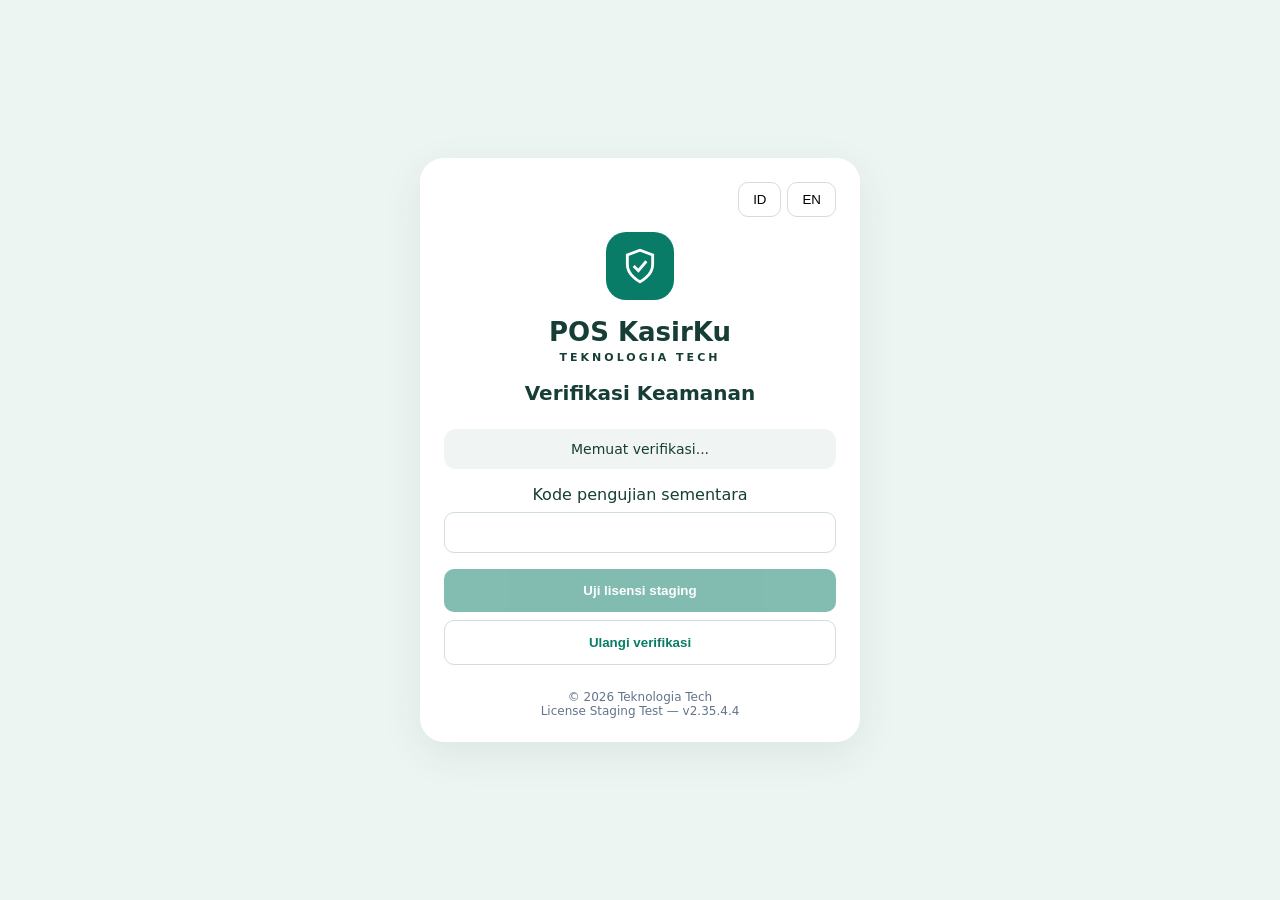
==== commit 4a7b4d1b: "Add files via upload" ====
--- a/captcha.html
+++ b/captcha.html
@@ -1,432 +1,420 @@
-
-<!DOCTYPE html>
-<html lang="id">
-<head>
-<meta charset="UTF-8">
-<meta name="viewport" content="width=device-width, initial-scale=1">
-<meta name="referrer" content="no-referrer">
-<meta name="robots" content="noindex,nofollow">
-<title>Verifikasi Keamanan | POS KasirKu</title>
-
-<style>
-* { box-sizing: border-box; }
-body {
-  margin: 0;
-  min-height: 100vh;
-  display: grid;
-  place-items: center;
-  padding: 16px;
-  background: #edf5f2;
-  font-family: system-ui, sans-serif;
-  color: #173e36;
-}
-main {
-  width: 100%;
-  max-width: 440px;
-  padding: 24px;
-  background: white;
-  border-radius: 24px;
-  box-shadow: 0 12px 40px #173e3615;
-  text-align: center;
-}
-.logo {
-  width: 68px;
-  height: 68px;
-  margin: 0 auto;
-  background: #087c66;
-  border-radius: 20px;
-  display: grid;
-  place-items: center;
-}
-h1 { font-size: 26px; margin-bottom: 4px; }
-h2 { font-size: 20px; }
-p { color: #64748b; line-height: 1.6; }
-.brand {
-  font-size: 11px;
-  letter-spacing: 3px;
-  font-weight: bold;
-}
-.language {
-  display: flex;
-  justify-content: flex-end;
-  gap: 6px;
-  margin-bottom: 15px;
-}
-button {
-  border: 1px solid #d1ded9;
-  border-radius: 10px;
-  background: white;
-  padding: 9px 14px;
-  cursor: pointer;
-}
-button:disabled {
-  opacity: .5;
-  cursor: not-allowed;
-}
-#retry, #verify {
-  width: 100%;
-  padding: 14px;
-  font-weight: bold;
-  margin-top: 8px;
-}
-#verify {
-  background: #087c66;
-  color: white;
-  border: 0;
-}
-#retry {
-  color: #087c66;
-}
-#widget { margin: 24px 0; }
-#status {
-  padding: 12px;
-  border-radius: 12px;
-  background: #f0f5f3;
-  font-size: 14px;
-  margin-bottom: 16px;
-}
-#status.success {
-  color: #087c66;
-  background: #e0f5e9;
-}
-#status.error {
-  color: #b91c1c;
-  background: #fef2f2;
-}
-footer {
-  font-size: 12px;
-  color: #64748b;
-  margin-top: 25px;
-}
-</style>
-</head>
-
-<body>
-<main>
-  <div class="language">
-    <button id="lang-id" type="button">ID</button>
-    <button id="lang-en" type="button">EN</button>
-  </div>
-
-  <div class="logo">
-    <svg width="38" height="38"
-         viewBox="0 0 24 24"
-         fill="none"
-         stroke="white"
-         stroke-width="1.8"
-         aria-hidden="true">
-      <path d="M12 22s8-4 8-11V5l-8-3-8 3v6c0 7 8 11 8 11z"/>
-      <path d="m8 12 3 3 5-6"/>
-    </svg>
-  </div>
-
-  <h1>POS KasirKu</h1>
-  <div class="brand">TEKNOLOGIA TECH</div>
-
-  <h2 id="heading">Verifikasi Keamanan</h2>
-  <p id="description"></p>
-
-  <div id="widget"></div>
-
-  <div id="status" role="status"
-       aria-live="polite">
-    Memuat verifikasi...
-  </div>
-
-  <button id="verify" type="button" disabled>
-    Uji autentikasi server
-  </button>
-
-  <button id="retry" type="button">
-    Ulangi verifikasi
-  </button>
-
-  <footer>
-    © 2026 Teknologia Tech
-    <br>
-    Security Test — v2.35.3-beta.5
-  </footer>
-</main>
-
-<script type="module">
-import { createClient } from
-"https://esm.sh/@supabase/supabase-js@2";
-
-const SITE_KEY =
-  "0x4AAAAAAGVklbjRU9m5_3Gk";
-
-const SUPABASE_URL =
-  "https://owemxpqdsivckapdijlw.supabase.co";
-
-const SUPABASE_PUBLISHABLE_KEY =
-  "sb_publishable_SkLHCYyHk6xi64DSNoS-YQ_I-SEwNlt";
-
-const supabase = createClient(
-  SUPABASE_URL,
-  SUPABASE_PUBLISHABLE_KEY,
-  {
-    auth: {
-      persistSession: false,
-      autoRefreshToken: false,
-      detectSessionInUrl: false
-    }
-  }
-);
-
-const messages = {
-  id: {
-    title: "Verifikasi Keamanan",
-    desc: "Selesaikan CAPTCHA, kemudian uji autentikasi server.",
-    loading: "Memuat verifikasi...",
-    ready: "Silakan selesaikan pemeriksaan keamanan.",
-    captcha: "CAPTCHA berhasil. Silakan uji autentikasi server.",
-    processing: "Memvalidasi token melalui Supabase...",
-    success: "Autentikasi Supabase dan validasi JWT berhasil.",
-    expired: "Verifikasi kedaluwarsa. Silakan ulangi.",
-    error: "Verifikasi gagal. Silakan coba kembali.",
-    verify: "Uji autentikasi server",
-    retry: "Ulangi verifikasi"
-  },
-  en: {
-    title: "Security Verification",
-    desc: "Complete CAPTCHA, then test server authentication.",
-    loading: "Loading verification...",
-    ready: "Please complete the security check.",
-    captcha: "CAPTCHA completed. Test server authentication.",
-    processing: "Validating token through Supabase...",
-    success: "Supabase authentication and JWT validation successful.",
-    expired: "Verification expired. Please try again.",
-    error: "Verification failed. Please try again.",
-    verify: "Test server authentication",
-    retry: "Retry verification"
-  }
-};
-
-const verifyButton = document.getElementById("verify");
-const retryButton = document.getElementById("retry");
-
-let language =
-  navigator.language.startsWith("id") ? "id" : "en";
-
-let widgetId = null;
-let captchaToken = null;
-let currentState = "loading";
-let busy = false;
-let completed = false;
-let errorCode = "";
-
-function setStatus(state, code = "") {
-  currentState = state;
-  errorCode = code;
-
-  const el = document.getElementById("status");
-
-  el.textContent =
-    messages[language][state] +
-    (code ? " (" + code + ")" : "");
-
-  el.className =
-    state === "success" || state === "captcha"
-      ? "success"
-      : state === "error"
-        ? "error"
-        : "";
-}
-
-function updateControls() {
-  verifyButton.disabled =
-    busy || completed || !captchaToken;
-
-  retryButton.disabled = busy || completed;
-
-  document.getElementById("lang-id").disabled = busy;
-  document.getElementById("lang-en").disabled = busy;
-}
-
-function renderWidget() {
-  if (!window.turnstile || completed || busy) return;
-
-  captchaToken = null;
-  updateControls();
-
-  if (widgetId !== null) {
-    turnstile.remove(widgetId);
-  }
-
-  setStatus("ready");
-
-  widgetId = turnstile.render("#widget", {
-    sitekey: SITE_KEY,
-    theme: "light",
-    size: "flexible",
-    language: language,
-
-    callback: function(token) {
-      captchaToken = token;
-      setStatus("captcha");
-      updateControls();
-    },
-
-    "expired-callback": function() {
-      captchaToken = null;
-      if (!completed && !busy) {
-        setStatus("expired");
-        updateControls();
-      }
-    },
-
-    "error-callback": function() {
-      captchaToken = null;
-      if (!completed && !busy) {
-        setStatus("error");
-        updateControls();
-      }
-    }
-  });
-}
-
-function setLanguage(value) {
-  language = value;
-  document.documentElement.lang = value;
-
-  document.getElementById("heading").textContent =
-    messages[value].title;
-
-  document.getElementById("description").textContent =
-    messages[value].desc;
-
-  verifyButton.textContent = messages[value].verify;
-  retryButton.textContent = messages[value].retry;
-
-  setStatus(currentState, errorCode);
-
-  if (window.turnstile && !completed && !busy) {
-    renderWidget();
-  }
-}
-
-async function verifyAuthentication() {
-  if (busy || completed || !captchaToken) return;
-
-  busy = true;
-
-  const token = captchaToken;
-  captchaToken = null;
-
-  updateControls();
-  setStatus("processing");
-
-  try {
-    const { data, error } =
-      await supabase.auth.signInAnonymously({
-        options: {
-          captchaToken: token
-        }
-      });
-
-    if (error) {
-      const safeCode =
-        /^[a-z0-9_]{1,80}$/i.test(error.code || "")
-          ? error.code
-          : "AUTH_FAILED";
-
-      setStatus("error", safeCode);
-      return;
-    }
-
-    if (
-      !data.session ||
-      !data.user ||
-      data.user.is_anonymous !== true
-    ) {
-      setStatus("error", "INVALID_SESSION");
-      return;
-    }
-
-    
-const { data: apiResult, error: apiError } =
-  await supabase.functions.invoke(
-    "reviewer-access",
-    {
-      body: {
-        action: "session-check"
-      },
-      headers: {
-        Authorization:
-          "Bearer " + data.session.access_token
-      }
-    }
-  );
-
-if (
-  apiError ||
-  !apiResult ||
-  apiResult.success !== true ||
-  apiResult.code !== "SESSION_VALIDATED" ||
-  apiResult.anonymous_session !== true ||
-  apiResult.version !== "2.35.3-beta.5" ||
-  apiResult.entitlement_issued !== false
-) {
-  await supabase.auth.signOut({ scope: "local" });
-  setStatus("error", "JWT_VALIDATION_FAILED");
-  return;
-}
-
-
-
-completed = true;
-setStatus("success", "JWT_VALIDATED");
-
-
-
-    // End temporary browser session.
-    // Do not publish or log authentication tokens.
-    await supabase.auth.signOut({ scope: "local" });
-
-  } catch {
-    if (!completed) {
-      setStatus("error", "CONNECTION_FAILED");
-    }
-  } finally {
-    busy = false;
-    updateControls();
-  }
-}
-
-verifyButton.onclick = verifyAuthentication;
-
-retryButton.onclick = () => {
-  if (busy || completed) return;
-
-  captchaToken = null;
-
-  if (window.turnstile) {
-    renderWidget();
-  } else {
-    location.reload();
-  }
-};
-
-document.getElementById("lang-id").onclick =
-  () => setLanguage("id");
-
-document.getElementById("lang-en").onclick =
-  () => setLanguage("en");
-
-window.onTurnstileLoaded = renderWidget;
-
-setLanguage(language);
-updateControls();
-
-const script = document.createElement("script");
-
-script.src =
-  "https://challenges.cloudflare.com/turnstile/v0/api.js?render=explicit&onload=onTurnstileLoaded";
-
-script.async = true;
-script.onerror = () => setStatus("error");
-
-document.head.appendChild(script);
-</script>
-</body>
-</html>
+
+<!DOCTYPE html>
+<html lang="id">
+<head>
+<meta charset="UTF-8">
+<meta name="viewport" content="width=device-width, initial-scale=1">
+<meta name="referrer" content="no-referrer">
+<meta name="robots" content="noindex,nofollow">
+<title>Verifikasi Keamanan | POS KasirKu</title>
+
+<style>
+* { box-sizing: border-box; }
+body {
+  margin: 0;
+  min-height: 100vh;
+  display: grid;
+  place-items: center;
+  padding: 16px;
+  background: #edf5f2;
+  font-family: system-ui, sans-serif;
+  color: #173e36;
+}
+main {
+  width: 100%;
+  max-width: 440px;
+  padding: 24px;
+  background: white;
+  border-radius: 24px;
+  box-shadow: 0 12px 40px #173e3615;
+  text-align: center;
+}
+.logo {
+  width: 68px;
+  height: 68px;
+  margin: 0 auto;
+  background: #087c66;
+  border-radius: 20px;
+  display: grid;
+  place-items: center;
+}
+h1 { font-size: 26px; margin-bottom: 4px; }
+h2 { font-size: 20px; }
+p { color: #64748b; line-height: 1.6; }
+.brand {
+  font-size: 11px;
+  letter-spacing: 3px;
+  font-weight: bold;
+}
+.language {
+  display: flex;
+  justify-content: flex-end;
+  gap: 6px;
+  margin-bottom: 15px;
+}
+button {
+  border: 1px solid #d1ded9;
+  border-radius: 10px;
+  background: white;
+  padding: 9px 14px;
+  cursor: pointer;
+}
+button:disabled {
+  opacity: .5;
+  cursor: not-allowed;
+}
+#retry, #verify {
+  width: 100%;
+  padding: 14px;
+  font-weight: bold;
+  margin-top: 8px;
+}
+#verify {
+  background: #087c66;
+  color: white;
+  border: 0;
+}
+#retry {
+  color: #087c66;
+}
+#widget { margin: 24px 0; }
+#status {
+  padding: 12px;
+  border-radius: 12px;
+  background: #f0f5f3;
+  font-size: 14px;
+  margin-bottom: 16px;
+}
+#status.success {
+  color: #087c66;
+  background: #e0f5e9;
+}
+#status.error {
+  color: #b91c1c;
+  background: #fef2f2;
+}
+footer {
+  font-size: 12px;
+  color: #64748b;
+  margin-top: 25px;
+}
+</style>
+</head>
+
+<body>
+<main>
+  <div class="language">
+    <button id="lang-id" type="button">ID</button>
+    <button id="lang-en" type="button">EN</button>
+  </div>
+
+  <div class="logo">
+    <svg width="38" height="38"
+         viewBox="0 0 24 24"
+         fill="none"
+         stroke="white"
+         stroke-width="1.8"
+         aria-hidden="true">
+      <path d="M12 22s8-4 8-11V5l-8-3-8 3v6c0 7 8 11 8 11z"/>
+      <path d="m8 12 3 3 5-6"/>
+    </svg>
+  </div>
+
+  <h1>POS KasirKu</h1>
+  <div class="brand">TEKNOLOGIA TECH</div>
+
+  <h2 id="heading">Verifikasi Keamanan</h2>
+  <p id="description"></p>
+
+  <div id="widget"></div>
+
+  <div id="status" role="status"
+       aria-live="polite">
+    Memuat verifikasi...
+  </div>
+
+  <label for="test-code" id="code-label">Kode pengujian sementara</label>
+  <input id="test-code" type="password" maxlength="32" autocomplete="off" spellcheck="false" style="width:100%;padding:12px;border:1px solid #d1ded9;border-radius:10px;margin:8px 0" />
+  <button id="verify" type="button" disabled>
+    Uji lisensi staging
+  </button>
+
+  <button id="retry" type="button">
+    Ulangi verifikasi
+  </button>
+
+  <footer>
+    © 2026 Teknologia Tech
+    <br>
+    License Staging Test — v2.35.4.4
+  </footer>
+</main>
+
+<script type="module">
+import { createClient } from
+"https://esm.sh/@supabase/supabase-js@2";
+
+const SITE_KEY =
+  "0x4AAAAAAGVklbjRU9m5_3Gk";
+
+const SUPABASE_URL =
+  "https://owemxpqdsivckapdijlw.supabase.co";
+
+const SUPABASE_PUBLISHABLE_KEY =
+  "sb_publishable_SkLHCYyHk6xi64DSNoS-YQ_I-SEwNlt";
+
+const supabase = createClient(
+  SUPABASE_URL,
+  SUPABASE_PUBLISHABLE_KEY,
+  {
+    auth: {
+      persistSession: false,
+      autoRefreshToken: false,
+      detectSessionInUrl: false
+    }
+  }
+);
+
+const messages = {
+  id: {
+    title: "Verifikasi Keamanan",
+    desc: "Masukkan kode pengujian sementara, selesaikan CAPTCHA, lalu uji lisensi staging.",
+    loading: "Memuat verifikasi...",
+    ready: "Silakan selesaikan pemeriksaan keamanan.",
+    captcha: "CAPTCHA berhasil. Silakan uji autentikasi server.",
+    processing: "Memvalidasi token melalui Supabase...",
+    success: "Seluruh pemeriksaan lisensi staging berhasil.",
+    expired: "Verifikasi kedaluwarsa. Silakan ulangi.",
+    error: "Verifikasi gagal. Silakan coba kembali.",
+    verify: "Uji lisensi staging",
+    retry: "Ulangi verifikasi"
+  },
+  en: {
+    title: "Security Verification",
+    desc: "Enter the temporary test code, complete CAPTCHA, then test the staging license.",
+    loading: "Loading verification...",
+    ready: "Please complete the security check.",
+    captcha: "CAPTCHA completed. Test staging license.",
+    processing: "Validating token through Supabase...",
+    success: "All staging license checks passed.",
+    expired: "Verification expired. Please try again.",
+    error: "Verification failed. Please try again.",
+    verify: "Test staging license",
+    retry: "Retry verification"
+  }
+};
+
+const verifyButton = document.getElementById("verify");
+const retryButton = document.getElementById("retry");
+const codeInput = document.getElementById("test-code");
+codeInput.addEventListener("input", updateControls);
+
+let language =
+  navigator.language.startsWith("id") ? "id" : "en";
+
+let widgetId = null;
+let captchaToken = null;
+let currentState = "loading";
+let busy = false;
+let completed = false;
+let errorCode = "";
+
+function setStatus(state, code = "") {
+  currentState = state;
+  errorCode = code;
+
+  const el = document.getElementById("status");
+
+  el.textContent =
+    messages[language][state] +
+    (code ? " (" + code + ")" : "");
+
+  el.className =
+    state === "success" || state === "captcha"
+      ? "success"
+      : state === "error"
+        ? "error"
+        : "";
+}
+
+function updateControls() {
+  verifyButton.disabled =
+    busy || completed || !captchaToken || !/^[0-9a-f]{32}$/i.test(codeInput.value.trim());
+  codeInput.disabled = busy || completed;
+
+  retryButton.disabled = busy || completed;
+
+  document.getElementById("lang-id").disabled = busy;
+  document.getElementById("lang-en").disabled = busy;
+}
+
+function renderWidget() {
+  if (!window.turnstile || completed || busy) return;
+
+  captchaToken = null;
+  updateControls();
+
+  if (widgetId !== null) {
+    turnstile.remove(widgetId);
+  }
+
+  setStatus("ready");
+
+  widgetId = turnstile.render("#widget", {
+    sitekey: SITE_KEY,
+    theme: "light",
+    size: "flexible",
+    language: language,
+
+    callback: function(token) {
+      captchaToken = token;
+      setStatus("captcha");
+      updateControls();
+    },
+
+    "expired-callback": function() {
+      captchaToken = null;
+      if (!completed && !busy) {
+        setStatus("expired");
+        updateControls();
+      }
+    },
+
+    "error-callback": function() {
+      captchaToken = null;
+      if (!completed && !busy) {
+        setStatus("error");
+        updateControls();
+      }
+    }
+  });
+}
+
+function setLanguage(value) {
+  language = value;
+  document.getElementById("code-label").textContent = value === "id" ? "Kode pengujian sementara" : "Temporary test code";
+  document.documentElement.lang = value;
+
+  document.getElementById("heading").textContent =
+    messages[value].title;
+
+  document.getElementById("description").textContent =
+    messages[value].desc;
+
+  verifyButton.textContent = messages[value].verify;
+  retryButton.textContent = messages[value].retry;
+
+  setStatus(currentState, errorCode);
+
+  if (window.turnstile && !completed && !busy) {
+    renderWidget();
+  }
+}
+
+const PUBLIC_KEY = "MFkwEwYHKoZIzj0CAQYIKoZIzj0DAQcDQgAEgINfY87GZ7cSAMURlCE91k4iFuXbeaQOyneh9giEjOmXxsJvbDm/r0wMV/F5Q/guJneVRsXgIipqmIMJv1HiNA==";
+const encoder = new TextEncoder();
+const decoder = new TextDecoder();
+function decode64(s) {
+  return Uint8Array.from(atob(s.replace(/-/g,"+").replace(/_/g,"/").padEnd(Math.ceil(s.length/4)*4,"=")), c=>c.charCodeAt(0));
+}
+function encode64(b) {
+  return btoa(String.fromCharCode(...b)).replace(/\+/g,"-").replace(/\//g,"_").replace(/=+$/g,"");
+}
+async function checkLicense(token, installation, now, key) {
+  try {
+    const parts = token.split(".");
+    if (parts.length !== 3) return false;
+    const [h,p,s] = parts;
+    const header = JSON.parse(decoder.decode(decode64(h)));
+    const claims = JSON.parse(decoder.decode(decode64(p)));
+    const signature = decode64(s);
+    if (header.alg !== "ES256" || header.typ !== "kasirku-staging+jws" || header.kid !== "kasirku-license-v1" || signature.length !== 64) return false;
+    if (!await crypto.subtle.verify({name:"ECDSA",hash:"SHA-256"},key,signature,encoder.encode(h+"."+p))) return false;
+    return claims.iss === "pos-kasirku-staging" && claims.aud === "com.teknologiatech.kasirku" && claims.test === true && claims.entitlement === "reviewer" && claims.sub === installation && claims.installation_hash === installation && typeof claims.jti === "string" && typeof claims.entitlement_id === "string" && Number.isSafeInteger(claims.iat) && Number.isSafeInteger(claims.exp) && claims.iat <= now+60 && now < claims.exp && claims.exp-claims.iat === 2592000;
+  } catch { return false; }
+}
+async function verifyAuthentication() {
+  if (busy || completed || !captchaToken || !/^[0-9a-f]{32}$/i.test(codeInput.value.trim())) return;
+  busy = true;
+  const token = captchaToken;
+  const accessCode = codeInput.value.trim();
+  codeInput.value = "";
+  captchaToken = null;
+  updateControls();
+  setStatus("processing");
+  try {
+    const {data,error} = await supabase.auth.signInAnonymously({options:{captchaToken:token}});
+    if (error || !data.session || data.user?.is_anonymous !== true) throw Error("AUTH_FAILED");
+    const installation = Array.from(crypto.getRandomValues(new Uint8Array(32)),b=>b.toString(16).padStart(2,"0")).join("");
+    const response = await fetch(SUPABASE_URL+"/functions/v1/reviewer-access", {
+      method:"POST", headers:{"Content-Type":"application/json",apikey:SUPABASE_PUBLISHABLE_KEY,Authorization:"Bearer "+data.session.access_token},
+      body:JSON.stringify({action:"issue-license",access_code:accessCode,installation_hash:installation})
+    });
+    const result = await response.json();
+    if (!response.ok || result.success !== true || result.code !== "TEST_LICENSE_ISSUED" || result.version !== "2.35.4.3" || result.test !== true || result.entitlement_issued !== true || typeof result.license !== "string") {
+      throw Error("ISSUE_FAILED_HTTP_"+response.status+(typeof result.code === "string" && /^[A-Z0-9_]{1,80}$/.test(result.code)?"_"+result.code:""));
+    }
+    const key = await crypto.subtle.importKey("spki",decode64(PUBLIC_KEY),{name:"ECDSA",namedCurve:"P-256"},false,["verify"]);
+    const now = Math.floor(Date.now()/1000);
+    const [h,p,s] = result.license.split(".");
+    const claims = JSON.parse(decoder.decode(decode64(p)));
+    const changed = encode64(encoder.encode(JSON.stringify({...claims,entitlement:"premium"})));
+    const fake = decode64(s); fake[0] ^= 1;
+    const other = (installation[0] === "0" ? "1" : "0") + installation.slice(1);
+    const checks = [
+      await checkLicense(result.license,installation,now,key),
+      !await checkLicense(h+"."+changed+"."+s,installation,now,key),
+      !await checkLicense(h+"."+p+"."+encode64(fake),installation,now,key),
+      !await checkLicense(result.license,other,now,key),
+      !await checkLicense(result.license,installation,claims.exp,key)
+    ];
+    if (!checks.every(Boolean)) throw Error("LICENSE_CHECK_FAILED_"+checks.map(x=>x?"PASS":"FAIL").join("_"));
+    completed = true;
+    setStatus("success","LICENSE_TEST_PASSED: 5/5");
+  } catch(e) {
+    const msg = e instanceof Error ? e.message : "";
+    setStatus("error", /^[A-Z0-9_]{1,140}$/.test(msg)?msg:"TEST_FAILED");
+  } finally {
+    try { await supabase.auth.signOut({scope:"local"}); } catch {}
+    busy = false;
+    updateControls();
+  }
+}
+
+verifyButton.onclick = verifyAuthentication;
+
+retryButton.onclick = () => {
+  if (busy || completed) return;
+
+  captchaToken = null;
+
+  if (window.turnstile) {
+    renderWidget();
+  } else {
+    location.reload();
+  }
+};
+
+document.getElementById("lang-id").onclick =
+  () => setLanguage("id");
+
+document.getElementById("lang-en").onclick =
+  () => setLanguage("en");
+
+window.onTurnstileLoaded = renderWidget;
+
+setLanguage(language);
+updateControls();
+
+const script = document.createElement("script");
+
+script.src =
+  "https://challenges.cloudflare.com/turnstile/v0/api.js?render=explicit&onload=onTurnstileLoaded";
+
+script.async = true;
+script.onerror = () => setStatus("error");
+
+document.head.appendChild(script);
+</script>
+</body>
+</html>
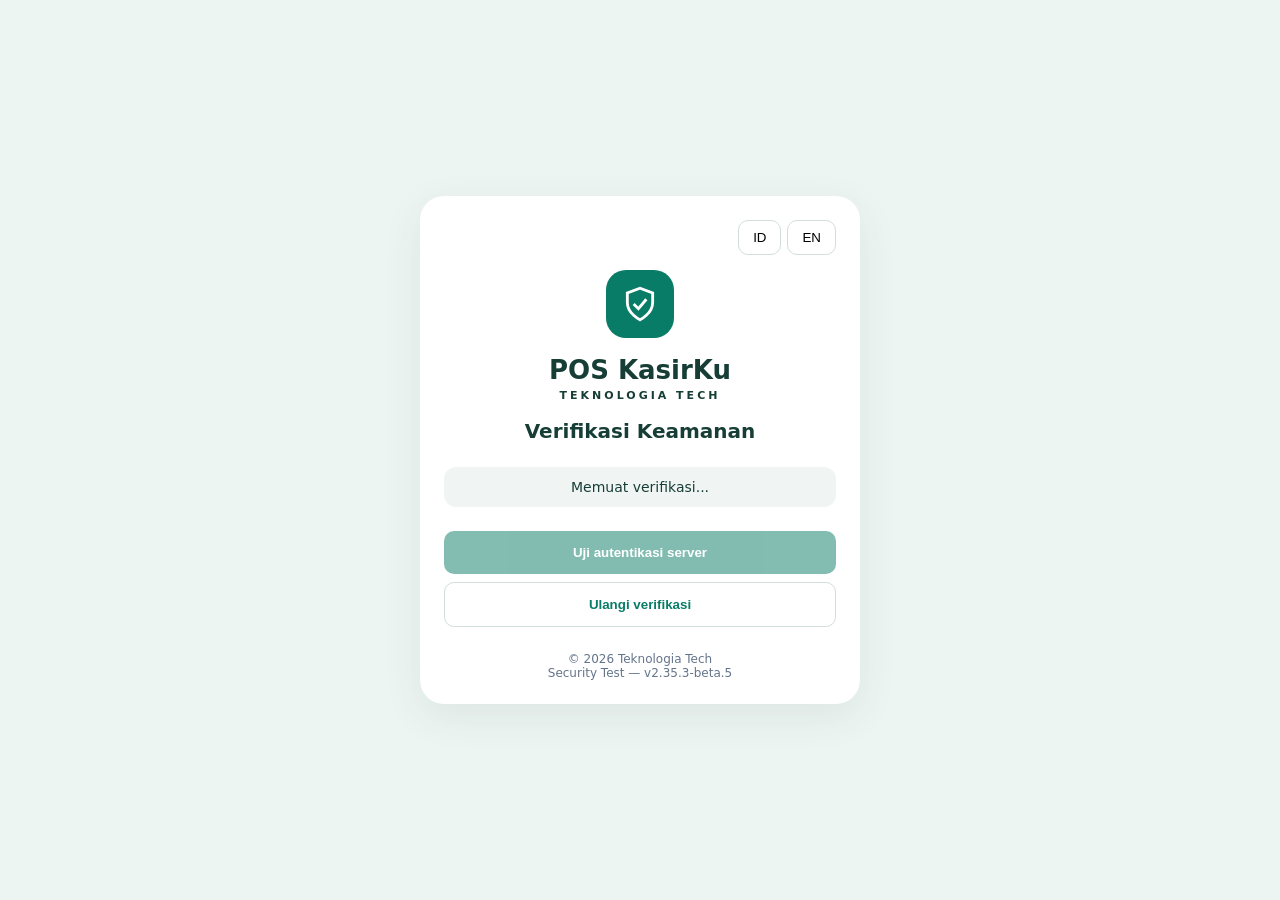
==== commit c9de9377: "Add files via upload" ====
--- a/captcha.html
+++ b/captcha.html
@@ -1,420 +1,432 @@
-
-<!DOCTYPE html>
-<html lang="id">
-<head>
-<meta charset="UTF-8">
-<meta name="viewport" content="width=device-width, initial-scale=1">
-<meta name="referrer" content="no-referrer">
-<meta name="robots" content="noindex,nofollow">
-<title>Verifikasi Keamanan | POS KasirKu</title>
-
-<style>
-* { box-sizing: border-box; }
-body {
-  margin: 0;
-  min-height: 100vh;
-  display: grid;
-  place-items: center;
-  padding: 16px;
-  background: #edf5f2;
-  font-family: system-ui, sans-serif;
-  color: #173e36;
-}
-main {
-  width: 100%;
-  max-width: 440px;
-  padding: 24px;
-  background: white;
-  border-radius: 24px;
-  box-shadow: 0 12px 40px #173e3615;
-  text-align: center;
-}
-.logo {
-  width: 68px;
-  height: 68px;
-  margin: 0 auto;
-  background: #087c66;
-  border-radius: 20px;
-  display: grid;
-  place-items: center;
-}
-h1 { font-size: 26px; margin-bottom: 4px; }
-h2 { font-size: 20px; }
-p { color: #64748b; line-height: 1.6; }
-.brand {
-  font-size: 11px;
-  letter-spacing: 3px;
-  font-weight: bold;
-}
-.language {
-  display: flex;
-  justify-content: flex-end;
-  gap: 6px;
-  margin-bottom: 15px;
-}
-button {
-  border: 1px solid #d1ded9;
-  border-radius: 10px;
-  background: white;
-  padding: 9px 14px;
-  cursor: pointer;
-}
-button:disabled {
-  opacity: .5;
-  cursor: not-allowed;
-}
-#retry, #verify {
-  width: 100%;
-  padding: 14px;
-  font-weight: bold;
-  margin-top: 8px;
-}
-#verify {
-  background: #087c66;
-  color: white;
-  border: 0;
-}
-#retry {
-  color: #087c66;
-}
-#widget { margin: 24px 0; }
-#status {
-  padding: 12px;
-  border-radius: 12px;
-  background: #f0f5f3;
-  font-size: 14px;
-  margin-bottom: 16px;
-}
-#status.success {
-  color: #087c66;
-  background: #e0f5e9;
-}
-#status.error {
-  color: #b91c1c;
-  background: #fef2f2;
-}
-footer {
-  font-size: 12px;
-  color: #64748b;
-  margin-top: 25px;
-}
-</style>
-</head>
-
-<body>
-<main>
-  <div class="language">
-    <button id="lang-id" type="button">ID</button>
-    <button id="lang-en" type="button">EN</button>
-  </div>
-
-  <div class="logo">
-    <svg width="38" height="38"
-         viewBox="0 0 24 24"
-         fill="none"
-         stroke="white"
-         stroke-width="1.8"
-         aria-hidden="true">
-      <path d="M12 22s8-4 8-11V5l-8-3-8 3v6c0 7 8 11 8 11z"/>
-      <path d="m8 12 3 3 5-6"/>
-    </svg>
-  </div>
-
-  <h1>POS KasirKu</h1>
-  <div class="brand">TEKNOLOGIA TECH</div>
-
-  <h2 id="heading">Verifikasi Keamanan</h2>
-  <p id="description"></p>
-
-  <div id="widget"></div>
-
-  <div id="status" role="status"
-       aria-live="polite">
-    Memuat verifikasi...
-  </div>
-
-  <label for="test-code" id="code-label">Kode pengujian sementara</label>
-  <input id="test-code" type="password" maxlength="32" autocomplete="off" spellcheck="false" style="width:100%;padding:12px;border:1px solid #d1ded9;border-radius:10px;margin:8px 0" />
-  <button id="verify" type="button" disabled>
-    Uji lisensi staging
-  </button>
-
-  <button id="retry" type="button">
-    Ulangi verifikasi
-  </button>
-
-  <footer>
-    © 2026 Teknologia Tech
-    <br>
-    License Staging Test — v2.35.4.4
-  </footer>
-</main>
-
-<script type="module">
-import { createClient } from
-"https://esm.sh/@supabase/supabase-js@2";
-
-const SITE_KEY =
-  "0x4AAAAAAGVklbjRU9m5_3Gk";
-
-const SUPABASE_URL =
-  "https://owemxpqdsivckapdijlw.supabase.co";
-
-const SUPABASE_PUBLISHABLE_KEY =
-  "sb_publishable_SkLHCYyHk6xi64DSNoS-YQ_I-SEwNlt";
-
-const supabase = createClient(
-  SUPABASE_URL,
-  SUPABASE_PUBLISHABLE_KEY,
-  {
-    auth: {
-      persistSession: false,
-      autoRefreshToken: false,
-      detectSessionInUrl: false
-    }
-  }
-);
-
-const messages = {
-  id: {
-    title: "Verifikasi Keamanan",
-    desc: "Masukkan kode pengujian sementara, selesaikan CAPTCHA, lalu uji lisensi staging.",
-    loading: "Memuat verifikasi...",
-    ready: "Silakan selesaikan pemeriksaan keamanan.",
-    captcha: "CAPTCHA berhasil. Silakan uji autentikasi server.",
-    processing: "Memvalidasi token melalui Supabase...",
-    success: "Seluruh pemeriksaan lisensi staging berhasil.",
-    expired: "Verifikasi kedaluwarsa. Silakan ulangi.",
-    error: "Verifikasi gagal. Silakan coba kembali.",
-    verify: "Uji lisensi staging",
-    retry: "Ulangi verifikasi"
-  },
-  en: {
-    title: "Security Verification",
-    desc: "Enter the temporary test code, complete CAPTCHA, then test the staging license.",
-    loading: "Loading verification...",
-    ready: "Please complete the security check.",
-    captcha: "CAPTCHA completed. Test staging license.",
-    processing: "Validating token through Supabase...",
-    success: "All staging license checks passed.",
-    expired: "Verification expired. Please try again.",
-    error: "Verification failed. Please try again.",
-    verify: "Test staging license",
-    retry: "Retry verification"
-  }
-};
-
-const verifyButton = document.getElementById("verify");
-const retryButton = document.getElementById("retry");
-const codeInput = document.getElementById("test-code");
-codeInput.addEventListener("input", updateControls);
-
-let language =
-  navigator.language.startsWith("id") ? "id" : "en";
-
-let widgetId = null;
-let captchaToken = null;
-let currentState = "loading";
-let busy = false;
-let completed = false;
-let errorCode = "";
-
-function setStatus(state, code = "") {
-  currentState = state;
-  errorCode = code;
-
-  const el = document.getElementById("status");
-
-  el.textContent =
-    messages[language][state] +
-    (code ? " (" + code + ")" : "");
-
-  el.className =
-    state === "success" || state === "captcha"
-      ? "success"
-      : state === "error"
-        ? "error"
-        : "";
-}
-
-function updateControls() {
-  verifyButton.disabled =
-    busy || completed || !captchaToken || !/^[0-9a-f]{32}$/i.test(codeInput.value.trim());
-  codeInput.disabled = busy || completed;
-
-  retryButton.disabled = busy || completed;
-
-  document.getElementById("lang-id").disabled = busy;
-  document.getElementById("lang-en").disabled = busy;
-}
-
-function renderWidget() {
-  if (!window.turnstile || completed || busy) return;
-
-  captchaToken = null;
-  updateControls();
-
-  if (widgetId !== null) {
-    turnstile.remove(widgetId);
-  }
-
-  setStatus("ready");
-
-  widgetId = turnstile.render("#widget", {
-    sitekey: SITE_KEY,
-    theme: "light",
-    size: "flexible",
-    language: language,
-
-    callback: function(token) {
-      captchaToken = token;
-      setStatus("captcha");
-      updateControls();
-    },
-
-    "expired-callback": function() {
-      captchaToken = null;
-      if (!completed && !busy) {
-        setStatus("expired");
-        updateControls();
-      }
-    },
-
-    "error-callback": function() {
-      captchaToken = null;
-      if (!completed && !busy) {
-        setStatus("error");
-        updateControls();
-      }
-    }
-  });
-}
-
-function setLanguage(value) {
-  language = value;
-  document.getElementById("code-label").textContent = value === "id" ? "Kode pengujian sementara" : "Temporary test code";
-  document.documentElement.lang = value;
-
-  document.getElementById("heading").textContent =
-    messages[value].title;
-
-  document.getElementById("description").textContent =
-    messages[value].desc;
-
-  verifyButton.textContent = messages[value].verify;
-  retryButton.textContent = messages[value].retry;
-
-  setStatus(currentState, errorCode);
-
-  if (window.turnstile && !completed && !busy) {
-    renderWidget();
-  }
-}
-
-const PUBLIC_KEY = "MFkwEwYHKoZIzj0CAQYIKoZIzj0DAQcDQgAEgINfY87GZ7cSAMURlCE91k4iFuXbeaQOyneh9giEjOmXxsJvbDm/r0wMV/F5Q/guJneVRsXgIipqmIMJv1HiNA==";
-const encoder = new TextEncoder();
-const decoder = new TextDecoder();
-function decode64(s) {
-  return Uint8Array.from(atob(s.replace(/-/g,"+").replace(/_/g,"/").padEnd(Math.ceil(s.length/4)*4,"=")), c=>c.charCodeAt(0));
-}
-function encode64(b) {
-  return btoa(String.fromCharCode(...b)).replace(/\+/g,"-").replace(/\//g,"_").replace(/=+$/g,"");
-}
-async function checkLicense(token, installation, now, key) {
-  try {
-    const parts = token.split(".");
-    if (parts.length !== 3) return false;
-    const [h,p,s] = parts;
-    const header = JSON.parse(decoder.decode(decode64(h)));
-    const claims = JSON.parse(decoder.decode(decode64(p)));
-    const signature = decode64(s);
-    if (header.alg !== "ES256" || header.typ !== "kasirku-staging+jws" || header.kid !== "kasirku-license-v1" || signature.length !== 64) return false;
-    if (!await crypto.subtle.verify({name:"ECDSA",hash:"SHA-256"},key,signature,encoder.encode(h+"."+p))) return false;
-    return claims.iss === "pos-kasirku-staging" && claims.aud === "com.teknologiatech.kasirku" && claims.test === true && claims.entitlement === "reviewer" && claims.sub === installation && claims.installation_hash === installation && typeof claims.jti === "string" && typeof claims.entitlement_id === "string" && Number.isSafeInteger(claims.iat) && Number.isSafeInteger(claims.exp) && claims.iat <= now+60 && now < claims.exp && claims.exp-claims.iat === 2592000;
-  } catch { return false; }
-}
-async function verifyAuthentication() {
-  if (busy || completed || !captchaToken || !/^[0-9a-f]{32}$/i.test(codeInput.value.trim())) return;
-  busy = true;
-  const token = captchaToken;
-  const accessCode = codeInput.value.trim();
-  codeInput.value = "";
-  captchaToken = null;
-  updateControls();
-  setStatus("processing");
-  try {
-    const {data,error} = await supabase.auth.signInAnonymously({options:{captchaToken:token}});
-    if (error || !data.session || data.user?.is_anonymous !== true) throw Error("AUTH_FAILED");
-    const installation = Array.from(crypto.getRandomValues(new Uint8Array(32)),b=>b.toString(16).padStart(2,"0")).join("");
-    const response = await fetch(SUPABASE_URL+"/functions/v1/reviewer-access", {
-      method:"POST", headers:{"Content-Type":"application/json",apikey:SUPABASE_PUBLISHABLE_KEY,Authorization:"Bearer "+data.session.access_token},
-      body:JSON.stringify({action:"issue-license",access_code:accessCode,installation_hash:installation})
-    });
-    const result = await response.json();
-    if (!response.ok || result.success !== true || result.code !== "TEST_LICENSE_ISSUED" || result.version !== "2.35.4.3" || result.test !== true || result.entitlement_issued !== true || typeof result.license !== "string") {
-      throw Error("ISSUE_FAILED_HTTP_"+response.status+(typeof result.code === "string" && /^[A-Z0-9_]{1,80}$/.test(result.code)?"_"+result.code:""));
-    }
-    const key = await crypto.subtle.importKey("spki",decode64(PUBLIC_KEY),{name:"ECDSA",namedCurve:"P-256"},false,["verify"]);
-    const now = Math.floor(Date.now()/1000);
-    const [h,p,s] = result.license.split(".");
-    const claims = JSON.parse(decoder.decode(decode64(p)));
-    const changed = encode64(encoder.encode(JSON.stringify({...claims,entitlement:"premium"})));
-    const fake = decode64(s); fake[0] ^= 1;
-    const other = (installation[0] === "0" ? "1" : "0") + installation.slice(1);
-    const checks = [
-      await checkLicense(result.license,installation,now,key),
-      !await checkLicense(h+"."+changed+"."+s,installation,now,key),
-      !await checkLicense(h+"."+p+"."+encode64(fake),installation,now,key),
-      !await checkLicense(result.license,other,now,key),
-      !await checkLicense(result.license,installation,claims.exp,key)
-    ];
-    if (!checks.every(Boolean)) throw Error("LICENSE_CHECK_FAILED_"+checks.map(x=>x?"PASS":"FAIL").join("_"));
-    completed = true;
-    setStatus("success","LICENSE_TEST_PASSED: 5/5");
-  } catch(e) {
-    const msg = e instanceof Error ? e.message : "";
-    setStatus("error", /^[A-Z0-9_]{1,140}$/.test(msg)?msg:"TEST_FAILED");
-  } finally {
-    try { await supabase.auth.signOut({scope:"local"}); } catch {}
-    busy = false;
-    updateControls();
-  }
-}
-
-verifyButton.onclick = verifyAuthentication;
-
-retryButton.onclick = () => {
-  if (busy || completed) return;
-
-  captchaToken = null;
-
-  if (window.turnstile) {
-    renderWidget();
-  } else {
-    location.reload();
-  }
-};
-
-document.getElementById("lang-id").onclick =
-  () => setLanguage("id");
-
-document.getElementById("lang-en").onclick =
-  () => setLanguage("en");
-
-window.onTurnstileLoaded = renderWidget;
-
-setLanguage(language);
-updateControls();
-
-const script = document.createElement("script");
-
-script.src =
-  "https://challenges.cloudflare.com/turnstile/v0/api.js?render=explicit&onload=onTurnstileLoaded";
-
-script.async = true;
-script.onerror = () => setStatus("error");
-
-document.head.appendChild(script);
-</script>
-</body>
-</html>
+
+<!DOCTYPE html>
+<html lang="id">
+<head>
+<meta charset="UTF-8">
+<meta name="viewport" content="width=device-width, initial-scale=1">
+<meta name="referrer" content="no-referrer">
+<meta name="robots" content="noindex,nofollow">
+<title>Verifikasi Keamanan | POS KasirKu</title>
+
+<style>
+* { box-sizing: border-box; }
+body {
+  margin: 0;
+  min-height: 100vh;
+  display: grid;
+  place-items: center;
+  padding: 16px;
+  background: #edf5f2;
+  font-family: system-ui, sans-serif;
+  color: #173e36;
+}
+main {
+  width: 100%;
+  max-width: 440px;
+  padding: 24px;
+  background: white;
+  border-radius: 24px;
+  box-shadow: 0 12px 40px #173e3615;
+  text-align: center;
+}
+.logo {
+  width: 68px;
+  height: 68px;
+  margin: 0 auto;
+  background: #087c66;
+  border-radius: 20px;
+  display: grid;
+  place-items: center;
+}
+h1 { font-size: 26px; margin-bottom: 4px; }
+h2 { font-size: 20px; }
+p { color: #64748b; line-height: 1.6; }
+.brand {
+  font-size: 11px;
+  letter-spacing: 3px;
+  font-weight: bold;
+}
+.language {
+  display: flex;
+  justify-content: flex-end;
+  gap: 6px;
+  margin-bottom: 15px;
+}
+button {
+  border: 1px solid #d1ded9;
+  border-radius: 10px;
+  background: white;
+  padding: 9px 14px;
+  cursor: pointer;
+}
+button:disabled {
+  opacity: .5;
+  cursor: not-allowed;
+}
+#retry, #verify {
+  width: 100%;
+  padding: 14px;
+  font-weight: bold;
+  margin-top: 8px;
+}
+#verify {
+  background: #087c66;
+  color: white;
+  border: 0;
+}
+#retry {
+  color: #087c66;
+}
+#widget { margin: 24px 0; }
+#status {
+  padding: 12px;
+  border-radius: 12px;
+  background: #f0f5f3;
+  font-size: 14px;
+  margin-bottom: 16px;
+}
+#status.success {
+  color: #087c66;
+  background: #e0f5e9;
+}
+#status.error {
+  color: #b91c1c;
+  background: #fef2f2;
+}
+footer {
+  font-size: 12px;
+  color: #64748b;
+  margin-top: 25px;
+}
+</style>
+</head>
+
+<body>
+<main>
+  <div class="language">
+    <button id="lang-id" type="button">ID</button>
+    <button id="lang-en" type="button">EN</button>
+  </div>
+
+  <div class="logo">
+    <svg width="38" height="38"
+         viewBox="0 0 24 24"
+         fill="none"
+         stroke="white"
+         stroke-width="1.8"
+         aria-hidden="true">
+      <path d="M12 22s8-4 8-11V5l-8-3-8 3v6c0 7 8 11 8 11z"/>
+      <path d="m8 12 3 3 5-6"/>
+    </svg>
+  </div>
+
+  <h1>POS KasirKu</h1>
+  <div class="brand">TEKNOLOGIA TECH</div>
+
+  <h2 id="heading">Verifikasi Keamanan</h2>
+  <p id="description"></p>
+
+  <div id="widget"></div>
+
+  <div id="status" role="status"
+       aria-live="polite">
+    Memuat verifikasi...
+  </div>
+
+  <button id="verify" type="button" disabled>
+    Uji autentikasi server
+  </button>
+
+  <button id="retry" type="button">
+    Ulangi verifikasi
+  </button>
+
+  <footer>
+    © 2026 Teknologia Tech
+    <br>
+    Security Test — v2.35.3-beta.5
+  </footer>
+</main>
+
+<script type="module">
+import { createClient } from
+"https://esm.sh/@supabase/supabase-js@2";
+
+const SITE_KEY =
+  "0x4AAAAAAGVklbjRU9m5_3Gk";
+
+const SUPABASE_URL =
+  "https://owemxpqdsivckapdijlw.supabase.co";
+
+const SUPABASE_PUBLISHABLE_KEY =
+  "sb_publishable_SkLHCYyHk6xi64DSNoS-YQ_I-SEwNlt";
+
+const supabase = createClient(
+  SUPABASE_URL,
+  SUPABASE_PUBLISHABLE_KEY,
+  {
+    auth: {
+      persistSession: false,
+      autoRefreshToken: false,
+      detectSessionInUrl: false
+    }
+  }
+);
+
+const messages = {
+  id: {
+    title: "Verifikasi Keamanan",
+    desc: "Selesaikan CAPTCHA, kemudian uji autentikasi server.",
+    loading: "Memuat verifikasi...",
+    ready: "Silakan selesaikan pemeriksaan keamanan.",
+    captcha: "CAPTCHA berhasil. Silakan uji autentikasi server.",
+    processing: "Memvalidasi token melalui Supabase...",
+    success: "Autentikasi Supabase dan validasi JWT berhasil.",
+    expired: "Verifikasi kedaluwarsa. Silakan ulangi.",
+    error: "Verifikasi gagal. Silakan coba kembali.",
+    verify: "Uji autentikasi server",
+    retry: "Ulangi verifikasi"
+  },
+  en: {
+    title: "Security Verification",
+    desc: "Complete CAPTCHA, then test server authentication.",
+    loading: "Loading verification...",
+    ready: "Please complete the security check.",
+    captcha: "CAPTCHA completed. Test server authentication.",
+    processing: "Validating token through Supabase...",
+    success: "Supabase authentication and JWT validation successful.",
+    expired: "Verification expired. Please try again.",
+    error: "Verification failed. Please try again.",
+    verify: "Test server authentication",
+    retry: "Retry verification"
+  }
+};
+
+const verifyButton = document.getElementById("verify");
+const retryButton = document.getElementById("retry");
+
+let language =
+  navigator.language.startsWith("id") ? "id" : "en";
+
+let widgetId = null;
+let captchaToken = null;
+let currentState = "loading";
+let busy = false;
+let completed = false;
+let errorCode = "";
+
+function setStatus(state, code = "") {
+  currentState = state;
+  errorCode = code;
+
+  const el = document.getElementById("status");
+
+  el.textContent =
+    messages[language][state] +
+    (code ? " (" + code + ")" : "");
+
+  el.className =
+    state === "success" || state === "captcha"
+      ? "success"
+      : state === "error"
+        ? "error"
+        : "";
+}
+
+function updateControls() {
+  verifyButton.disabled =
+    busy || completed || !captchaToken;
+
+  retryButton.disabled = busy || completed;
+
+  document.getElementById("lang-id").disabled = busy;
+  document.getElementById("lang-en").disabled = busy;
+}
+
+function renderWidget() {
+  if (!window.turnstile || completed || busy) return;
+
+  captchaToken = null;
+  updateControls();
+
+  if (widgetId !== null) {
+    turnstile.remove(widgetId);
+  }
+
+  setStatus("ready");
+
+  widgetId = turnstile.render("#widget", {
+    sitekey: SITE_KEY,
+    theme: "light",
+    size: "flexible",
+    language: language,
+
+    callback: function(token) {
+      captchaToken = token;
+      setStatus("captcha");
+      updateControls();
+    },
+
+    "expired-callback": function() {
+      captchaToken = null;
+      if (!completed && !busy) {
+        setStatus("expired");
+        updateControls();
+      }
+    },
+
+    "error-callback": function() {
+      captchaToken = null;
+      if (!completed && !busy) {
+        setStatus("error");
+        updateControls();
+      }
+    }
+  });
+}
+
+function setLanguage(value) {
+  language = value;
+  document.documentElement.lang = value;
+
+  document.getElementById("heading").textContent =
+    messages[value].title;
+
+  document.getElementById("description").textContent =
+    messages[value].desc;
+
+  verifyButton.textContent = messages[value].verify;
+  retryButton.textContent = messages[value].retry;
+
+  setStatus(currentState, errorCode);
+
+  if (window.turnstile && !completed && !busy) {
+    renderWidget();
+  }
+}
+
+async function verifyAuthentication() {
+  if (busy || completed || !captchaToken) return;
+
+  busy = true;
+
+  const token = captchaToken;
+  captchaToken = null;
+
+  updateControls();
+  setStatus("processing");
+
+  try {
+    const { data, error } =
+      await supabase.auth.signInAnonymously({
+        options: {
+          captchaToken: token
+        }
+      });
+
+    if (error) {
+      const safeCode =
+        /^[a-z0-9_]{1,80}$/i.test(error.code || "")
+          ? error.code
+          : "AUTH_FAILED";
+
+      setStatus("error", safeCode);
+      return;
+    }
+
+    if (
+      !data.session ||
+      !data.user ||
+      data.user.is_anonymous !== true
+    ) {
+      setStatus("error", "INVALID_SESSION");
+      return;
+    }
+
+    
+const { data: apiResult, error: apiError } =
+  await supabase.functions.invoke(
+    "reviewer-access",
+    {
+      body: {
+        action: "session-check"
+      },
+      headers: {
+        Authorization:
+          "Bearer " + data.session.access_token
+      }
+    }
+  );
+
+if (
+  apiError ||
+  !apiResult ||
+  apiResult.success !== true ||
+  apiResult.code !== "SESSION_VALIDATED" ||
+  apiResult.anonymous_session !== true ||
+  apiResult.version !== "2.35.3-beta.5" ||
+  apiResult.entitlement_issued !== false
+) {
+  await supabase.auth.signOut({ scope: "local" });
+  setStatus("error", "JWT_VALIDATION_FAILED");
+  return;
+}
+
+
+
+completed = true;
+setStatus("success", "JWT_VALIDATED");
+
+
+
+    // End temporary browser session.
+    // Do not publish or log authentication tokens.
+    await supabase.auth.signOut({ scope: "local" });
+
+  } catch {
+    if (!completed) {
+      setStatus("error", "CONNECTION_FAILED");
+    }
+  } finally {
+    busy = false;
+    updateControls();
+  }
+}
+
+verifyButton.onclick = verifyAuthentication;
+
+retryButton.onclick = () => {
+  if (busy || completed) return;
+
+  captchaToken = null;
+
+  if (window.turnstile) {
+    renderWidget();
+  } else {
+    location.reload();
+  }
+};
+
+document.getElementById("lang-id").onclick =
+  () => setLanguage("id");
+
+document.getElementById("lang-en").onclick =
+  () => setLanguage("en");
+
+window.onTurnstileLoaded = renderWidget;
+
+setLanguage(language);
+updateControls();
+
+const script = document.createElement("script");
+
+script.src =
+  "https://challenges.cloudflare.com/turnstile/v0/api.js?render=explicit&onload=onTurnstileLoaded";
+
+script.async = true;
+script.onerror = () => setStatus("error");
+
+document.head.appendChild(script);
+</script>
+</body>
+</html>
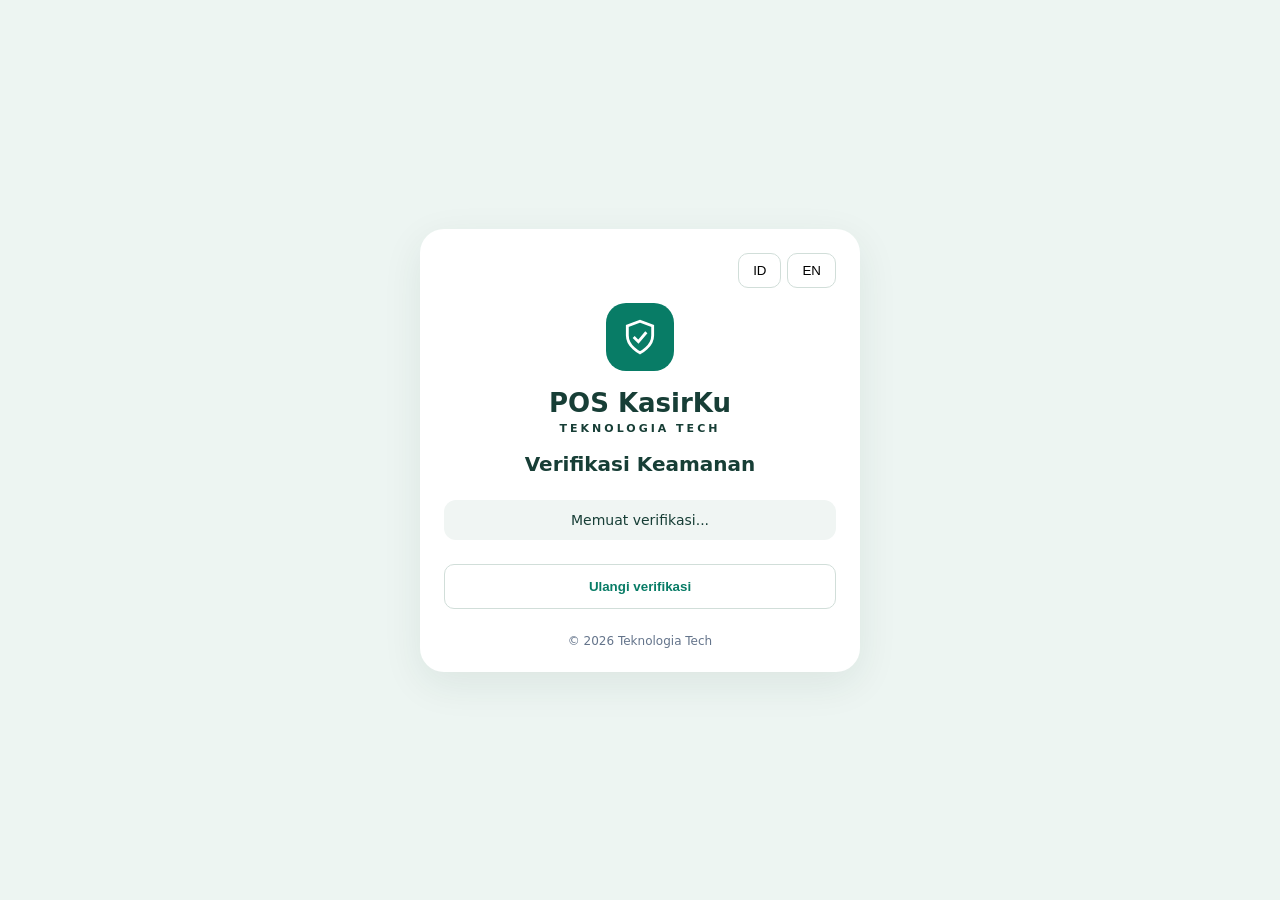
==== commit 924f688c: "Add files via upload" ====
--- a/captcha.html
+++ b/captcha.html
@@ -1,432 +1,430 @@
-
-<!DOCTYPE html>
-<html lang="id">
-<head>
-<meta charset="UTF-8">
-<meta name="viewport" content="width=device-width, initial-scale=1">
-<meta name="referrer" content="no-referrer">
-<meta name="robots" content="noindex,nofollow">
-<title>Verifikasi Keamanan | POS KasirKu</title>
-
-<style>
-* { box-sizing: border-box; }
-body {
-  margin: 0;
-  min-height: 100vh;
-  display: grid;
-  place-items: center;
-  padding: 16px;
-  background: #edf5f2;
-  font-family: system-ui, sans-serif;
-  color: #173e36;
-}
-main {
-  width: 100%;
-  max-width: 440px;
-  padding: 24px;
-  background: white;
-  border-radius: 24px;
-  box-shadow: 0 12px 40px #173e3615;
-  text-align: center;
-}
-.logo {
-  width: 68px;
-  height: 68px;
-  margin: 0 auto;
-  background: #087c66;
-  border-radius: 20px;
-  display: grid;
-  place-items: center;
-}
-h1 { font-size: 26px; margin-bottom: 4px; }
-h2 { font-size: 20px; }
-p { color: #64748b; line-height: 1.6; }
-.brand {
-  font-size: 11px;
-  letter-spacing: 3px;
-  font-weight: bold;
-}
-.language {
-  display: flex;
-  justify-content: flex-end;
-  gap: 6px;
-  margin-bottom: 15px;
-}
-button {
-  border: 1px solid #d1ded9;
-  border-radius: 10px;
-  background: white;
-  padding: 9px 14px;
-  cursor: pointer;
-}
-button:disabled {
-  opacity: .5;
-  cursor: not-allowed;
-}
-#retry, #verify {
-  width: 100%;
-  padding: 14px;
-  font-weight: bold;
-  margin-top: 8px;
-}
-#verify {
-  background: #087c66;
-  color: white;
-  border: 0;
-}
-#retry {
-  color: #087c66;
-}
-#widget { margin: 24px 0; }
-#status {
-  padding: 12px;
-  border-radius: 12px;
-  background: #f0f5f3;
-  font-size: 14px;
-  margin-bottom: 16px;
-}
-#status.success {
-  color: #087c66;
-  background: #e0f5e9;
-}
-#status.error {
-  color: #b91c1c;
-  background: #fef2f2;
-}
-footer {
-  font-size: 12px;
-  color: #64748b;
-  margin-top: 25px;
-}
-</style>
-</head>
-
-<body>
-<main>
-  <div class="language">
-    <button id="lang-id" type="button">ID</button>
-    <button id="lang-en" type="button">EN</button>
-  </div>
-
-  <div class="logo">
-    <svg width="38" height="38"
-         viewBox="0 0 24 24"
-         fill="none"
-         stroke="white"
-         stroke-width="1.8"
-         aria-hidden="true">
-      <path d="M12 22s8-4 8-11V5l-8-3-8 3v6c0 7 8 11 8 11z"/>
-      <path d="m8 12 3 3 5-6"/>
-    </svg>
-  </div>
-
-  <h1>POS KasirKu</h1>
-  <div class="brand">TEKNOLOGIA TECH</div>
-
-  <h2 id="heading">Verifikasi Keamanan</h2>
-  <p id="description"></p>
-
-  <div id="widget"></div>
-
-  <div id="status" role="status"
-       aria-live="polite">
-    Memuat verifikasi...
-  </div>
-
-  <button id="verify" type="button" disabled>
-    Uji autentikasi server
-  </button>
-
-  <button id="retry" type="button">
-    Ulangi verifikasi
-  </button>
-
-  <footer>
-    © 2026 Teknologia Tech
-    <br>
-    Security Test — v2.35.3-beta.5
-  </footer>
-</main>
-
-<script type="module">
-import { createClient } from
-"https://esm.sh/@supabase/supabase-js@2";
-
-const SITE_KEY =
-  "0x4AAAAAAGVklbjRU9m5_3Gk";
-
-const SUPABASE_URL =
-  "https://owemxpqdsivckapdijlw.supabase.co";
-
-const SUPABASE_PUBLISHABLE_KEY =
-  "sb_publishable_SkLHCYyHk6xi64DSNoS-YQ_I-SEwNlt";
-
-const supabase = createClient(
-  SUPABASE_URL,
-  SUPABASE_PUBLISHABLE_KEY,
-  {
-    auth: {
-      persistSession: false,
-      autoRefreshToken: false,
-      detectSessionInUrl: false
-    }
-  }
-);
-
-const messages = {
-  id: {
-    title: "Verifikasi Keamanan",
-    desc: "Selesaikan CAPTCHA, kemudian uji autentikasi server.",
-    loading: "Memuat verifikasi...",
-    ready: "Silakan selesaikan pemeriksaan keamanan.",
-    captcha: "CAPTCHA berhasil. Silakan uji autentikasi server.",
-    processing: "Memvalidasi token melalui Supabase...",
-    success: "Autentikasi Supabase dan validasi JWT berhasil.",
-    expired: "Verifikasi kedaluwarsa. Silakan ulangi.",
-    error: "Verifikasi gagal. Silakan coba kembali.",
-    verify: "Uji autentikasi server",
-    retry: "Ulangi verifikasi"
-  },
-  en: {
-    title: "Security Verification",
-    desc: "Complete CAPTCHA, then test server authentication.",
-    loading: "Loading verification...",
-    ready: "Please complete the security check.",
-    captcha: "CAPTCHA completed. Test server authentication.",
-    processing: "Validating token through Supabase...",
-    success: "Supabase authentication and JWT validation successful.",
-    expired: "Verification expired. Please try again.",
-    error: "Verification failed. Please try again.",
-    verify: "Test server authentication",
-    retry: "Retry verification"
-  }
-};
-
-const verifyButton = document.getElementById("verify");
-const retryButton = document.getElementById("retry");
-
-let language =
-  navigator.language.startsWith("id") ? "id" : "en";
-
-let widgetId = null;
-let captchaToken = null;
-let currentState = "loading";
-let busy = false;
-let completed = false;
-let errorCode = "";
-
-function setStatus(state, code = "") {
-  currentState = state;
-  errorCode = code;
-
-  const el = document.getElementById("status");
-
-  el.textContent =
-    messages[language][state] +
-    (code ? " (" + code + ")" : "");
-
-  el.className =
-    state === "success" || state === "captcha"
-      ? "success"
-      : state === "error"
-        ? "error"
-        : "";
-}
-
-function updateControls() {
-  verifyButton.disabled =
-    busy || completed || !captchaToken;
-
-  retryButton.disabled = busy || completed;
-
-  document.getElementById("lang-id").disabled = busy;
-  document.getElementById("lang-en").disabled = busy;
-}
-
-function renderWidget() {
-  if (!window.turnstile || completed || busy) return;
-
-  captchaToken = null;
-  updateControls();
-
-  if (widgetId !== null) {
-    turnstile.remove(widgetId);
-  }
-
-  setStatus("ready");
-
-  widgetId = turnstile.render("#widget", {
-    sitekey: SITE_KEY,
-    theme: "light",
-    size: "flexible",
-    language: language,
-
-    callback: function(token) {
-      captchaToken = token;
-      setStatus("captcha");
-      updateControls();
-    },
-
-    "expired-callback": function() {
-      captchaToken = null;
-      if (!completed && !busy) {
-        setStatus("expired");
-        updateControls();
-      }
-    },
-
-    "error-callback": function() {
-      captchaToken = null;
-      if (!completed && !busy) {
-        setStatus("error");
-        updateControls();
-      }
-    }
-  });
-}
-
-function setLanguage(value) {
-  language = value;
-  document.documentElement.lang = value;
-
-  document.getElementById("heading").textContent =
-    messages[value].title;
-
-  document.getElementById("description").textContent =
-    messages[value].desc;
-
-  verifyButton.textContent = messages[value].verify;
-  retryButton.textContent = messages[value].retry;
-
-  setStatus(currentState, errorCode);
-
-  if (window.turnstile && !completed && !busy) {
-    renderWidget();
-  }
-}
-
-async function verifyAuthentication() {
-  if (busy || completed || !captchaToken) return;
-
-  busy = true;
-
-  const token = captchaToken;
-  captchaToken = null;
-
-  updateControls();
-  setStatus("processing");
-
-  try {
-    const { data, error } =
-      await supabase.auth.signInAnonymously({
-        options: {
-          captchaToken: token
-        }
-      });
-
-    if (error) {
-      const safeCode =
-        /^[a-z0-9_]{1,80}$/i.test(error.code || "")
-          ? error.code
-          : "AUTH_FAILED";
-
-      setStatus("error", safeCode);
-      return;
-    }
-
-    if (
-      !data.session ||
-      !data.user ||
-      data.user.is_anonymous !== true
-    ) {
-      setStatus("error", "INVALID_SESSION");
-      return;
-    }
-
-    
-const { data: apiResult, error: apiError } =
-  await supabase.functions.invoke(
-    "reviewer-access",
-    {
-      body: {
-        action: "session-check"
-      },
-      headers: {
-        Authorization:
-          "Bearer " + data.session.access_token
-      }
-    }
-  );
-
-if (
-  apiError ||
-  !apiResult ||
-  apiResult.success !== true ||
-  apiResult.code !== "SESSION_VALIDATED" ||
-  apiResult.anonymous_session !== true ||
-  apiResult.version !== "2.35.3-beta.5" ||
-  apiResult.entitlement_issued !== false
-) {
-  await supabase.auth.signOut({ scope: "local" });
-  setStatus("error", "JWT_VALIDATION_FAILED");
-  return;
-}
-
-
-
-completed = true;
-setStatus("success", "JWT_VALIDATED");
-
-
-
-    // End temporary browser session.
-    // Do not publish or log authentication tokens.
-    await supabase.auth.signOut({ scope: "local" });
-
-  } catch {
-    if (!completed) {
-      setStatus("error", "CONNECTION_FAILED");
-    }
-  } finally {
-    busy = false;
-    updateControls();
-  }
-}
-
-verifyButton.onclick = verifyAuthentication;
-
-retryButton.onclick = () => {
-  if (busy || completed) return;
-
-  captchaToken = null;
-
-  if (window.turnstile) {
-    renderWidget();
-  } else {
-    location.reload();
-  }
-};
-
-document.getElementById("lang-id").onclick =
-  () => setLanguage("id");
-
-document.getElementById("lang-en").onclick =
-  () => setLanguage("en");
-
-window.onTurnstileLoaded = renderWidget;
-
-setLanguage(language);
-updateControls();
-
-const script = document.createElement("script");
-
-script.src =
-  "https://challenges.cloudflare.com/turnstile/v0/api.js?render=explicit&onload=onTurnstileLoaded";
-
-script.async = true;
-script.onerror = () => setStatus("error");
-
-document.head.appendChild(script);
-</script>
-</body>
-</html>
+
+<!DOCTYPE html>
+<html lang="id">
+<head>
+<meta charset="UTF-8">
+<meta name="viewport" content="width=device-width, initial-scale=1">
+<meta name="referrer" content="no-referrer">
+<meta name="robots" content="noindex,nofollow">
+<title>Verifikasi Keamanan | POS KasirKu</title>
+
+<style>
+* { box-sizing: border-box; }
+body {
+  margin: 0;
+  min-height: 100vh;
+  display: grid;
+  place-items: center;
+  padding: 16px;
+  background: #edf5f2;
+  font-family: system-ui, sans-serif;
+  color: #173e36;
+}
+main {
+  width: 100%;
+  max-width: 440px;
+  padding: 24px;
+  background: white;
+  border-radius: 24px;
+  box-shadow: 0 12px 40px #173e3615;
+  text-align: center;
+}
+.logo {
+  width: 68px;
+  height: 68px;
+  margin: 0 auto;
+  background: #087c66;
+  border-radius: 20px;
+  display: grid;
+  place-items: center;
+}
+h1 { font-size: 26px; margin-bottom: 4px; }
+h2 { font-size: 20px; }
+p { color: #64748b; line-height: 1.6; }
+.brand {
+  font-size: 11px;
+  letter-spacing: 3px;
+  font-weight: bold;
+}
+.language {
+  display: flex;
+  justify-content: flex-end;
+  gap: 6px;
+  margin-bottom: 15px;
+}
+button {
+  border: 1px solid #d1ded9;
+  border-radius: 10px;
+  background: white;
+  padding: 9px 14px;
+  cursor: pointer;
+}
+button[aria-pressed="true"] { background:#087c66; color:white; }
+button:disabled {
+  opacity: .5;
+  cursor: not-allowed;
+}
+#retry, #verify {
+  width: 100%;
+  padding: 14px;
+  font-weight: bold;
+  margin-top: 8px;
+}
+#verify {
+  background: #087c66;
+  color: white;
+  border: 0;
+}
+#retry {
+  color: #087c66;
+}
+#widget { margin: 24px 0; }
+#status {
+  padding: 12px;
+  border-radius: 12px;
+  background: #f0f5f3;
+  font-size: 14px;
+  margin-bottom: 16px;
+}
+#status.success {
+  color: #087c66;
+  background: #e0f5e9;
+}
+#status.error {
+  color: #b91c1c;
+  background: #fef2f2;
+}
+footer {
+  font-size: 12px;
+  color: #64748b;
+  margin-top: 25px;
+}
+</style>
+</head>
+
+<body>
+<main>
+  <div class="language">
+    <button id="lang-id" type="button">ID</button>
+    <button id="lang-en" type="button">EN</button>
+  </div>
+
+  <div class="logo">
+    <svg width="38" height="38"
+         viewBox="0 0 24 24"
+         fill="none"
+         stroke="white"
+         stroke-width="1.8"
+         aria-hidden="true">
+      <path d="M12 22s8-4 8-11V5l-8-3-8 3v6c0 7 8 11 8 11z"/>
+      <path d="m8 12 3 3 5-6"/>
+    </svg>
+  </div>
+
+  <h1>POS KasirKu</h1>
+  <div class="brand">TEKNOLOGIA TECH</div>
+
+  <h2 id="heading">Verifikasi Keamanan</h2>
+  <p id="description"></p>
+
+  <div id="widget"></div>
+
+  <div id="status" role="status"
+       aria-live="polite">
+    Memuat verifikasi...
+  </div>
+
+
+  <button id="retry" type="button">
+    Ulangi verifikasi
+  </button>
+
+  <footer>
+    © 2026 Teknologia Tech
+
+  </footer>
+</main>
+
+<script type="module">
+import { createClient } from
+"https://esm.sh/@supabase/supabase-js@2";
+
+const SITE_KEY =
+  "0x4AAAAAAGVklbjRU9m5_3Gk";
+
+const SUPABASE_URL =
+  "https://owemxpqdsivckapdijlw.supabase.co";
+
+const SUPABASE_PUBLISHABLE_KEY =
+  "sb_publishable_SkLHCYyHk6xi64DSNoS-YQ_I-SEwNlt";
+
+const supabase = createClient(
+  SUPABASE_URL,
+  SUPABASE_PUBLISHABLE_KEY,
+  {
+    auth: {
+      persistSession: false,
+      autoRefreshToken: false,
+      detectSessionInUrl: false
+    }
+  }
+);
+
+const messages = {
+  id: {
+    title: "Verifikasi Keamanan",
+    desc: "Selesaikan pemeriksaan keamanan. Verifikasi dilanjutkan otomatis.",
+    loading: "Memuat verifikasi...",
+    ready: "Silakan selesaikan pemeriksaan keamanan.",
+    captcha: "Pemeriksaan keamanan selesai.",
+    processing: "Memverifikasi sesi keamanan...",
+    success: "Verifikasi keamanan berhasil. Anda dapat menutup halaman ini.",
+    expired: "Verifikasi kedaluwarsa. Silakan ulangi.",
+    error: "Verifikasi gagal. Silakan coba kembali.",
+    retry: "Ulangi verifikasi"
+  },
+  en: {
+    title: "Security Verification",
+    desc: "Complete the security check. Verification continues automatically.",
+    loading: "Loading verification...",
+    ready: "Please complete the security check.",
+    captcha: "Security check completed.",
+    processing: "Verifying your secure session...",
+    success: "Security verification complete. You may close this page.",
+    expired: "Verification expired. Please try again.",
+    error: "Verification failed. Please try again.",
+    retry: "Retry verification"
+  }
+};
+
+
+const retryButton = document.getElementById("retry");
+
+let language =
+  navigator.language.startsWith("id") ? "id" : "en";
+
+let widgetId = null;
+let captchaToken = null;
+let currentState = "loading";
+let busy = false;
+let completed = false;
+let errorCode = "";
+
+function setStatus(state, code = "") {
+  currentState = state;
+  errorCode = code;
+
+  const el = document.getElementById("status");
+
+  el.textContent =
+    messages[language][state] +
+    (code ? " (" + code + ")" : "");
+
+  el.className =
+    state === "success" || state === "captcha"
+      ? "success"
+      : state === "error"
+        ? "error"
+        : "";
+}
+
+function updateControls() {
+
+
+  retryButton.disabled = busy || completed;
+  retryButton.hidden = busy || completed;
+
+  document.getElementById("lang-id").disabled = busy;
+  document.getElementById("lang-en").disabled = busy;
+}
+
+function renderWidget() {
+  if (!window.turnstile || completed || busy) return;
+
+  captchaToken = null;
+  updateControls();
+
+  if (widgetId !== null) {
+    turnstile.remove(widgetId);
+  }
+
+  setStatus("ready");
+
+  widgetId = turnstile.render("#widget", {
+    sitekey: SITE_KEY,
+    theme: "light",
+    size: "flexible",
+    language: language,
+
+    callback: function(token) {
+      captchaToken = token;
+      setStatus("captcha");
+      updateControls();
+      void verifyAuthentication();
+    },
+
+    "expired-callback": function() {
+      captchaToken = null;
+      if (!completed && !busy) {
+        setStatus("expired");
+        updateControls();
+      }
+    },
+
+    "error-callback": function() {
+      captchaToken = null;
+      if (!completed && !busy) {
+        setStatus("error");
+        updateControls();
+      }
+    }
+  });
+}
+
+function setLanguage(value) {
+  language = value;
+  document.documentElement.lang = value;
+  document.getElementById("lang-id").setAttribute("aria-pressed", String(value === "id"));
+  document.getElementById("lang-en").setAttribute("aria-pressed", String(value === "en"));
+
+  document.getElementById("heading").textContent =
+    messages[value].title;
+
+  document.getElementById("description").textContent =
+    messages[value].desc;
+
+
+  retryButton.textContent = messages[value].retry;
+
+  setStatus(currentState, errorCode);
+
+  if (window.turnstile && !completed && !busy) {
+    renderWidget();
+  }
+}
+
+async function verifyAuthentication() {
+  if (busy || completed || !captchaToken) return;
+
+  busy = true;
+
+  const token = captchaToken;
+  captchaToken = null;
+
+  updateControls();
+  setStatus("processing");
+
+  try {
+    const { data, error } =
+      await supabase.auth.signInAnonymously({
+        options: {
+          captchaToken: token
+        }
+      });
+
+    if (error) {
+      const safeCode =
+        /^[a-z0-9_]{1,80}$/i.test(error.code || "")
+          ? error.code
+          : "AUTH_FAILED";
+
+      setStatus("error", safeCode);
+      return;
+    }
+
+    if (
+      !data.session ||
+      !data.user ||
+      data.user.is_anonymous !== true
+    ) {
+      setStatus("error", "INVALID_SESSION");
+      return;
+    }
+
+    
+const { data: apiResult, error: apiError } =
+  await supabase.functions.invoke(
+    "reviewer-access",
+    {
+      body: {
+        action: "session-check"
+      },
+      headers: {
+        Authorization:
+          "Bearer " + data.session.access_token
+      }
+    }
+  );
+
+if (
+  apiError ||
+  !apiResult ||
+  apiResult.success !== true ||
+  apiResult.code !== "SESSION_VALIDATED" ||
+  apiResult.anonymous_session !== true ||
+  apiResult.version !== "2.35.5" ||
+  apiResult.entitlement_issued !== false
+) {
+  await supabase.auth.signOut({ scope: "local" });
+  setStatus("error", "JWT_VALIDATION_FAILED");
+  return;
+}
+
+
+
+completed = true;
+setStatus("success");
+
+
+
+    // End temporary browser session.
+    // Do not publish or log authentication tokens.
+
+  } catch {
+    if (!completed) {
+      setStatus("error", "CONNECTION_FAILED");
+    }
+  } finally {
+    try { await supabase.auth.signOut({ scope: "local" }); } catch {}
+    busy = false;
+    updateControls();
+  }
+}
+
+
+
+retryButton.onclick = () => {
+  if (busy || completed) return;
+
+  captchaToken = null;
+
+  if (window.turnstile) {
+    renderWidget();
+  } else {
+    location.reload();
+  }
+};
+
+document.getElementById("lang-id").onclick =
+  () => setLanguage("id");
+
+document.getElementById("lang-en").onclick =
+  () => setLanguage("en");
+
+window.onTurnstileLoaded = renderWidget;
+
+setLanguage(language);
+updateControls();
+
+const script = document.createElement("script");
+
+script.src =
+  "https://challenges.cloudflare.com/turnstile/v0/api.js?render=explicit&onload=onTurnstileLoaded";
+
+script.async = true;
+script.onerror = () => setStatus("error");
+
+document.head.appendChild(script);
+</script>
+</body>
+</html>
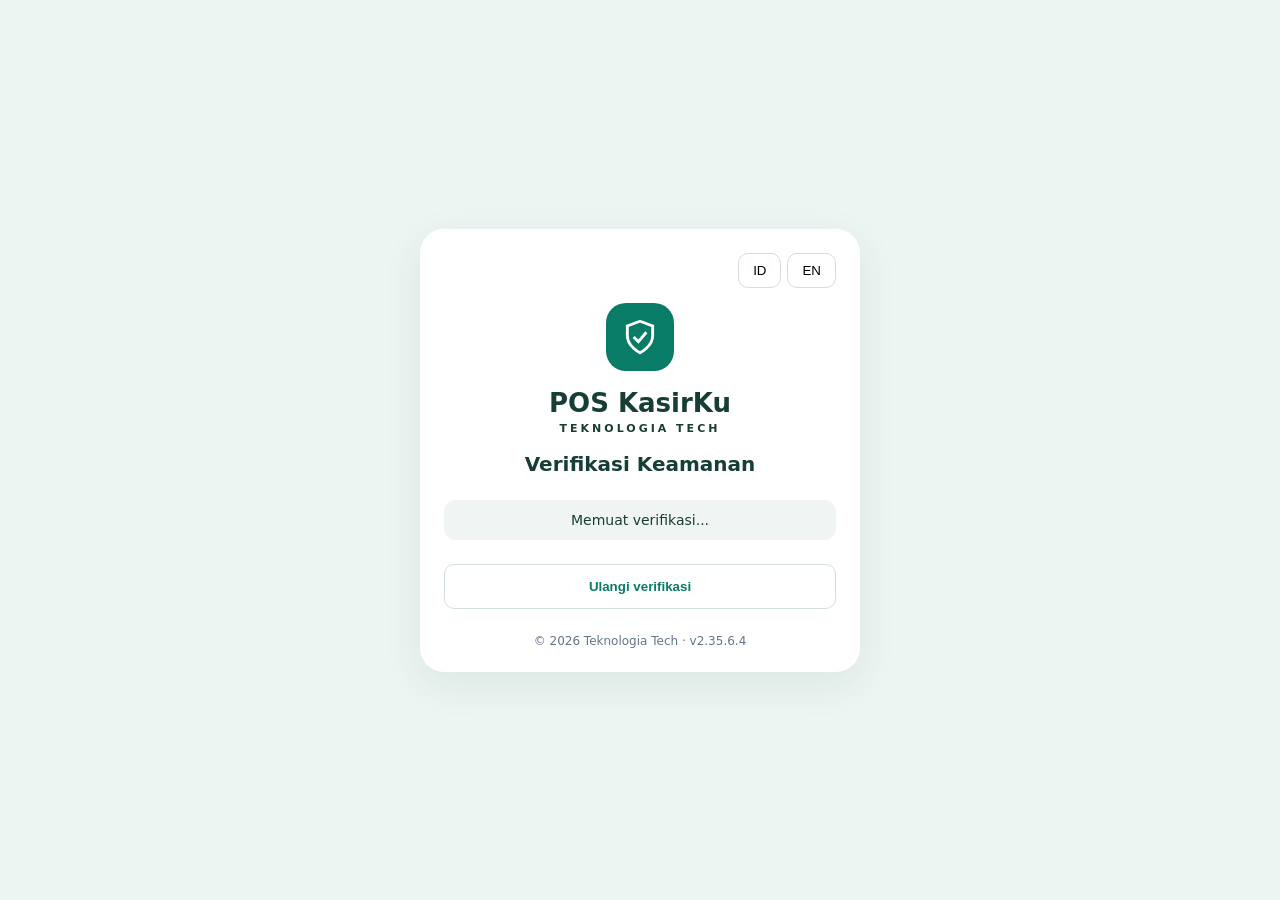
==== commit ae795024: "Add files via upload" ====
--- a/captcha.html
+++ b/captcha.html
@@ -140,7 +140,7 @@
   </button>
 
   <footer>
-    © 2026 Teknologia Tech
+    © 2026 Teknologia Tech · v2.35.6.4
 
   </footer>
 </main>
@@ -209,6 +209,14 @@
 let busy = false;
 let completed = false;
 let errorCode = "";
+const params = new URLSearchParams(location.search);
+const nativeNonce = params.get("nonce");
+const nativeActivation = params.get("activation") === "1" && /^[0-9a-f-]{36}$/.test(nativeNonce || "");
+let pendingJwt = null;
+window.kasirkuTakeSession = (nonce) => {
+  if (!nativeActivation || nonce !== nativeNonce || !pendingJwt) return null;
+  const jwt = pendingJwt; pendingJwt = null; return jwt;
+};
 
 function setStatus(state, code = "") {
   currentState = state;
@@ -372,6 +380,10 @@
 
 
 
+if (nativeActivation) {
+  pendingJwt = data.session.access_token;
+  setTimeout(() => { pendingJwt = null; }, 90000);
+}
 completed = true;
 setStatus("success");
 
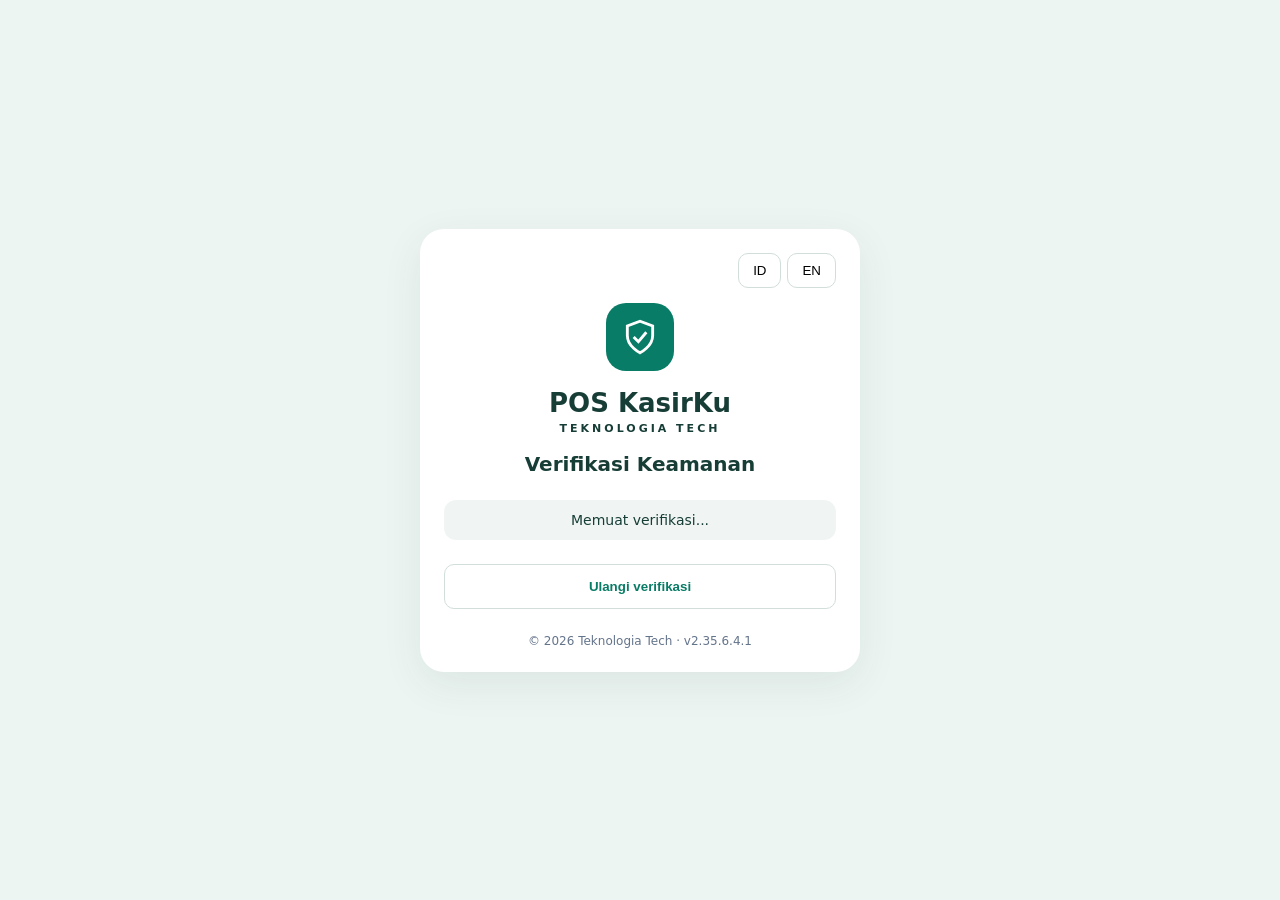
==== commit 5f5382fb: "Add files via upload" ====
--- a/captcha.html
+++ b/captcha.html
@@ -140,7 +140,7 @@
   </button>
 
   <footer>
-    © 2026 Teknologia Tech · v2.35.6.4
+    © 2026 Teknologia Tech · v2.35.6.4.1
 
   </footer>
 </main>
@@ -397,7 +397,10 @@
       setStatus("error", "CONNECTION_FAILED");
     }
   } finally {
-    try { await supabase.auth.signOut({ scope: "local" }); } catch {}
+    // Native activation consumes the in-memory access token. Do not revoke its session before handoff.
+    if (!nativeActivation || !completed) {
+      try { await supabase.auth.signOut({ scope: "local" }); } catch {}
+    }
     busy = false;
     updateControls();
   }
